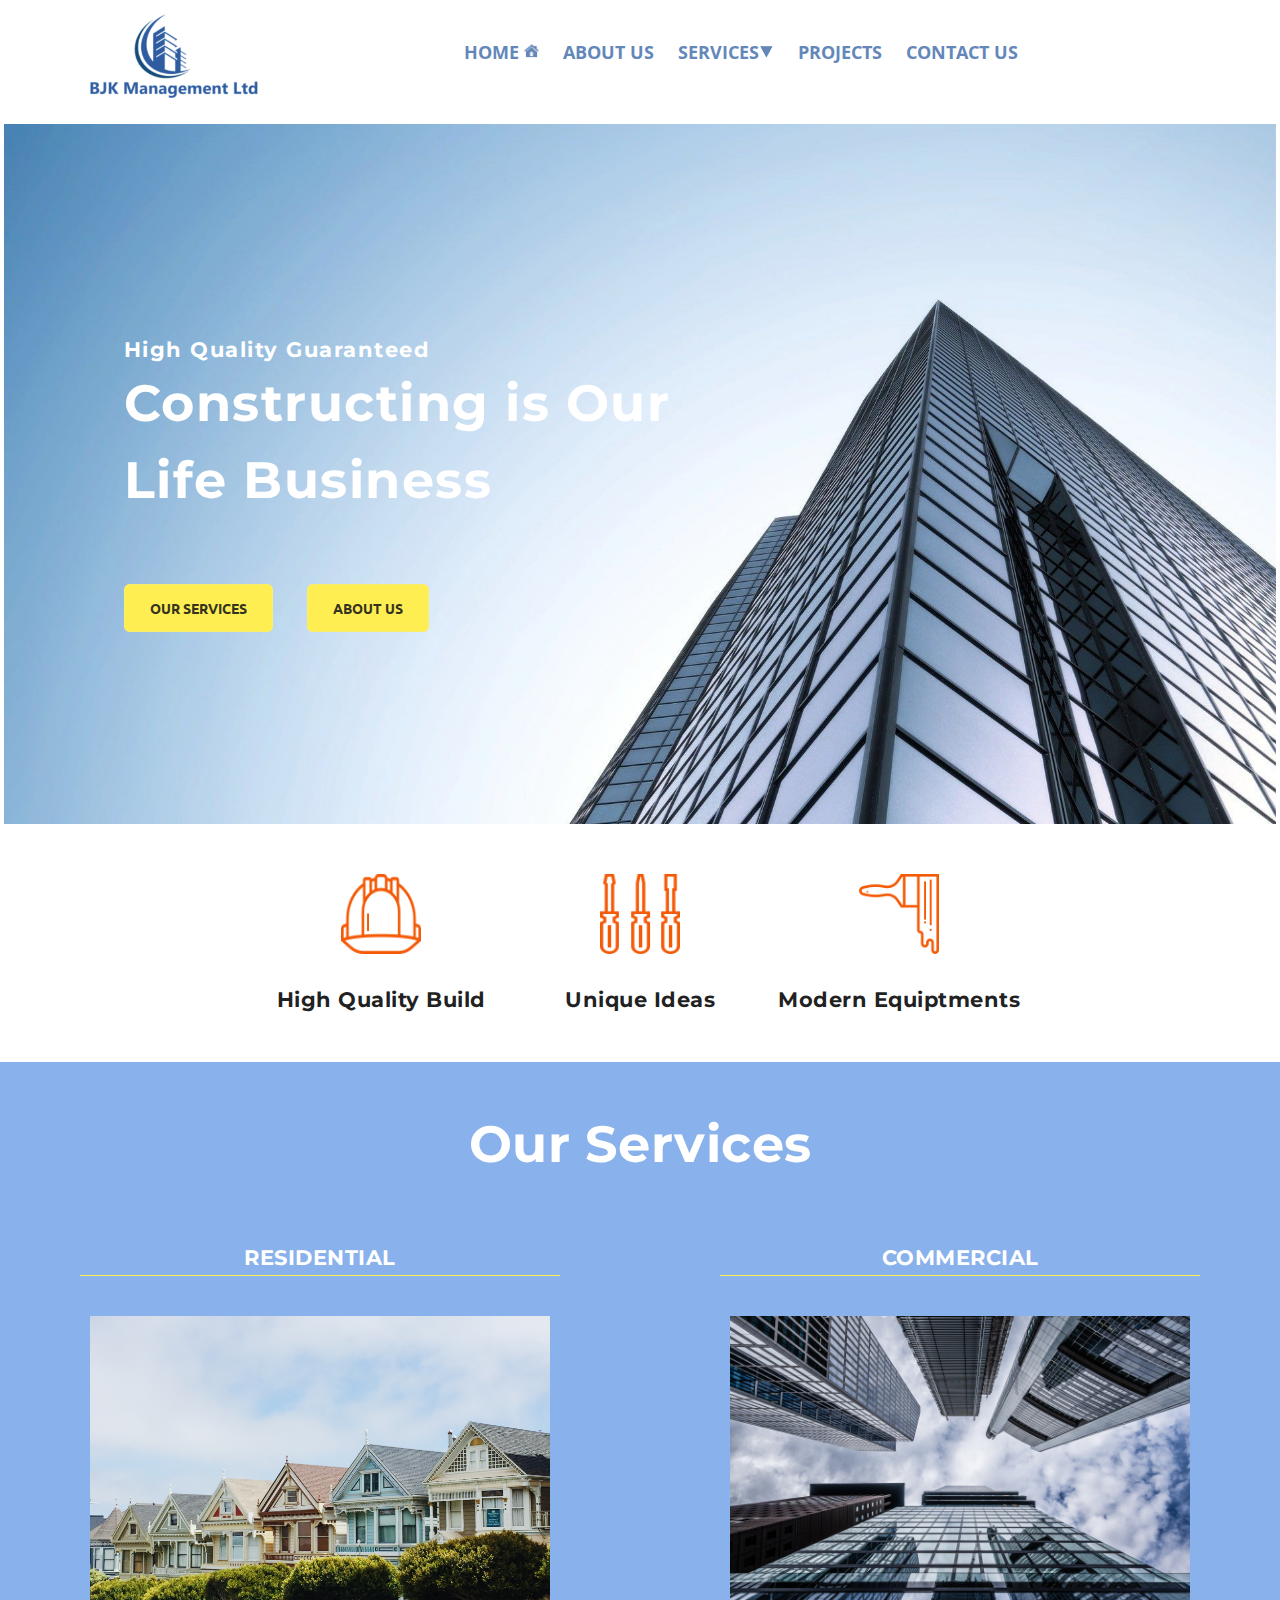
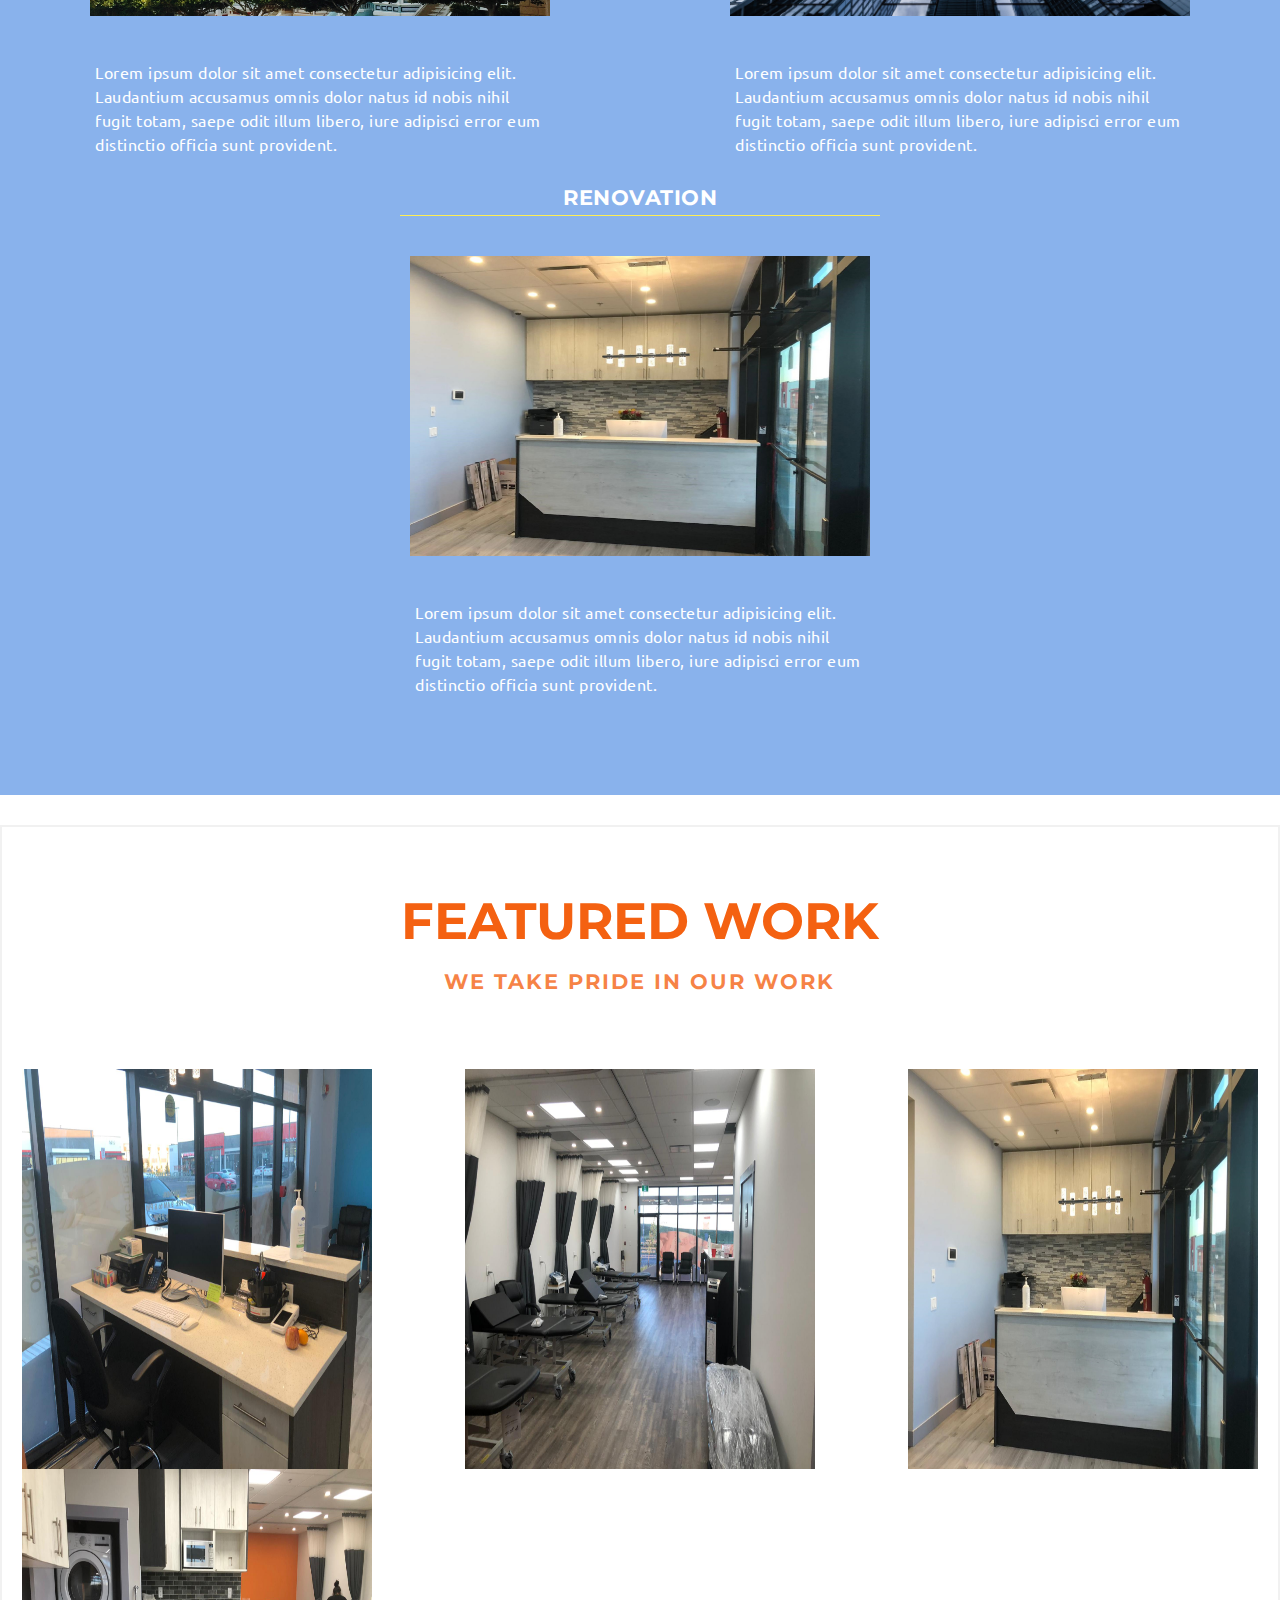
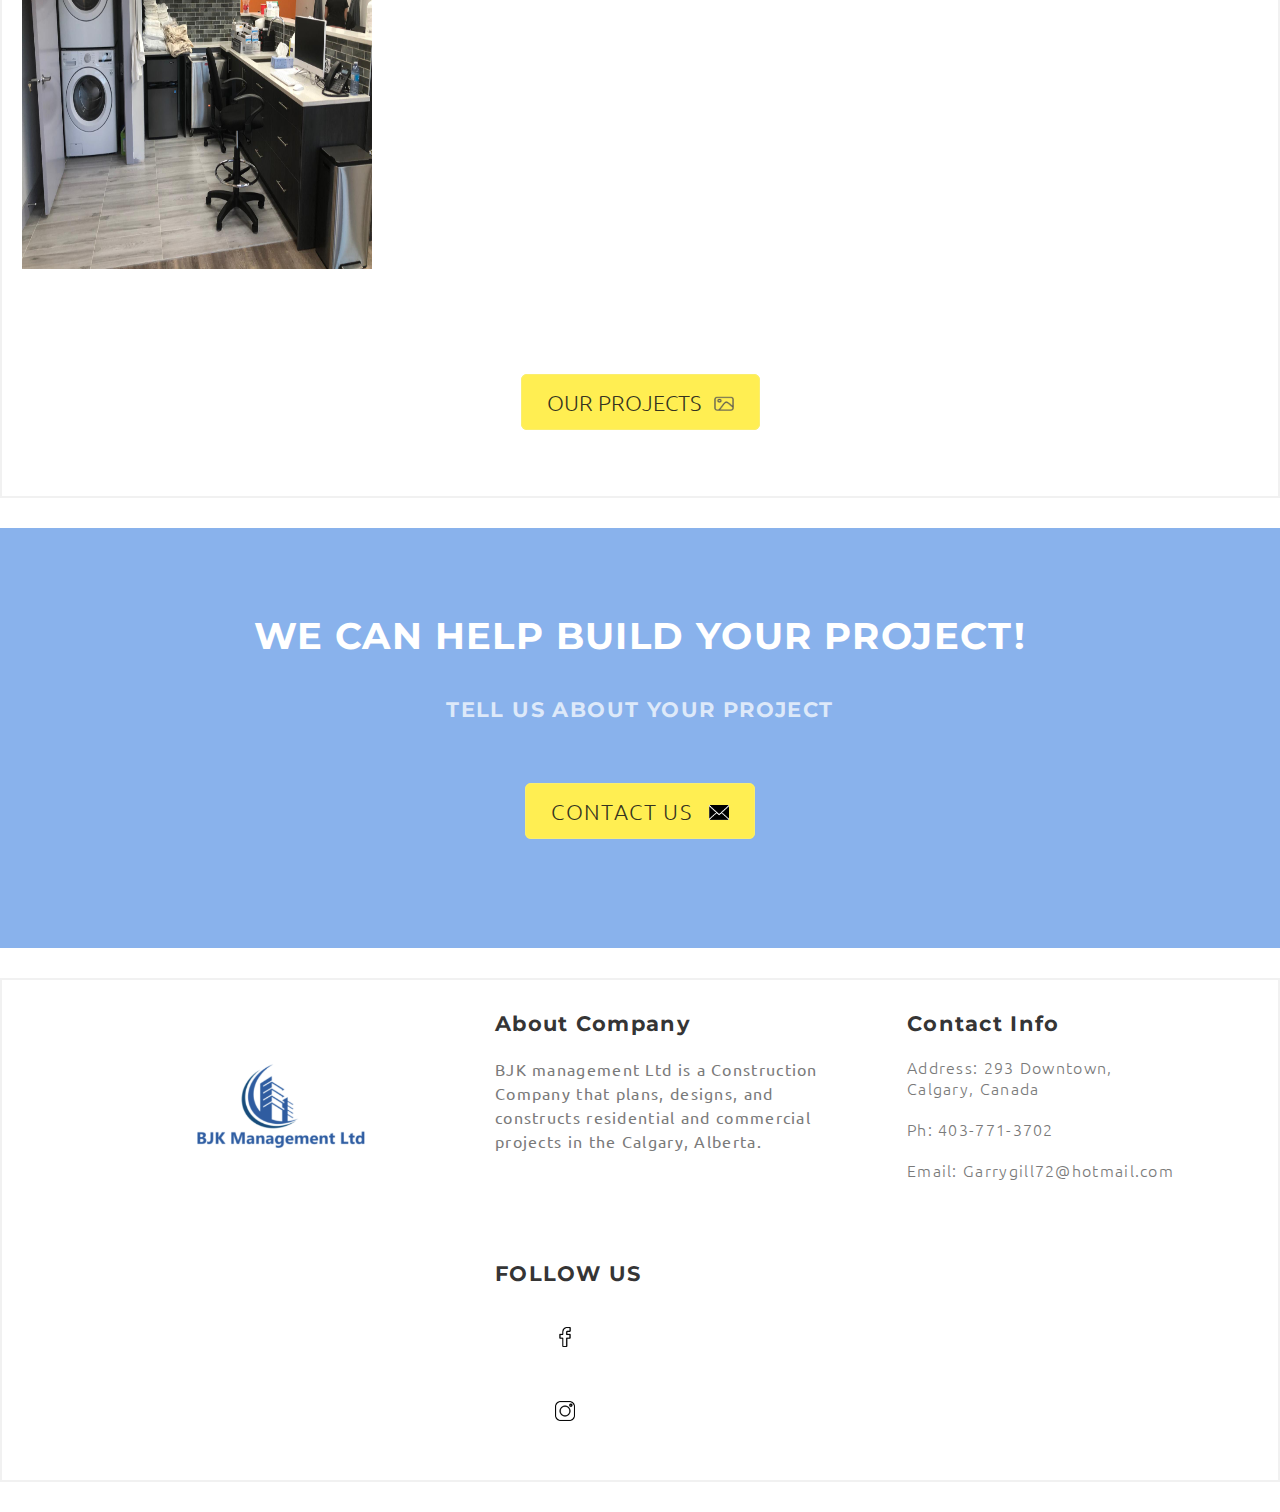
==== index.html @ 2f94a99f "this is a construction company" ====
<!DOCTYPE html>
<html lang="en">

<head>
    <meta charset="UTF-8">
    <meta http-equiv="X-UA-Compatible" content="IE=edge">
    <meta name="viewport" content="width=device-width, initial-scale=1.0">
    <title>Document</title>
    <link rel="stylesheet" href="css/index.css">

    <link rel="preconnect" href="https://fonts.googleapis.com">
    <link rel="preconnect" href="https://fonts.gstatic.com" crossorigin>
    <link href="https://fonts.googleapis.com/css2?family=Open+Sans:wght@800&display=swap" rel="stylesheet">
    <link rel="preconnect" href="https://fonts.googleapis.com">
    <link rel="preconnect" href="https://fonts.gstatic.com" crossorigin>
    <link href="https://fonts.googleapis.com/css2?family=Montserrat&family=Ubuntu&display=swap" rel="stylesheet">

    
</head>

<body>


    <!-- navigation bar -->

    <header>

        <div class="logo"><img src="images/logo5.png" alt=""></div>

        <div class="nav-toggle" onclick="myFunction();"><span class="bar"></span>
            <span class="bar"></span>
            <span class="bar"></span>
        </div>

        <nav id="nav">
            <ul>

                <li><a href="index.html">HOME<img src="images/home-icon.png" alt="" class="home-icon"></a></li>
                <li><a href="about-us.html">ABOUT US</a></li>
                <li class="drop-down"><a href="services.html" >SERVICES<img src="images/drop-drown-arrow2.png" alt="" height="15px"
                    width="15px"></a>
                    <ul>
                        <li><a href="residential.html">RESIDENTIAL</a></li>
                        <li><a href="commercial.html">COMMERCIAL</a></li>
                    </ul>

                </li>
                <li><a href="projects.html">PROJECTS</a></li>
                <li><a href="contact-us.html">CONTACT US</a></li>
            </ul>
        </nav>
    </header>




    <section>
        <div class="title">
            <div class="slogan">
                <h3>High Quality Guaranteed</h3>
                <h1>Constructing is Our <br> Life Business</h1>
            </div>

            <!-- it links to serivces page -->

            <a href="" class="button-services">OUR SERVICES</a>

            <!-- it links to about us page -->

            <a href="" class="button-about-us">ABOUT US</a>
        </div>
    </section>



    <section>
        <div class="qualities">

            <div id="helmet" class="items"><img src="images/helmet.png" alt="">
                <h3>High Quality Build</h3>
            </div>
            <div id="screw-driver" class="items"><img src="images/screwdriver.png" alt="">
                <h3>Unique Ideas</h3>
            </div>
            <div id="paint-brush" class="items"><img src="images/paint-brush.png" alt="">
                <h3>Modern Equiptments</h3>
            </div>

        </div>


    </section>



     <!-- services -->



    <section class="services">
        <div class="services-heading">
            <h1>Our Services</h1>
        </div>
        <div class="services-container">
            <div class="services-items">
                <h3>RESIDENTIAL</h3>
                <img src="images/residential.jpg" alt="">
                <p>Lorem ipsum dolor sit amet consectetur adipisicing elit. Laudantium accusamus omnis dolor natus id
                    nobis nihil fugit totam, saepe odit illum libero, iure adipisci error eum distinctio officia sunt
                    provident.</p>
            </div>
            <div class="services-items">
                <h3>COMMERCIAL</h3>
                <img src="images/commercial1.jpg" alt="">
                <p>Lorem ipsum dolor sit amet consectetur adipisicing elit. Laudantium accusamus omnis dolor natus id
                    nobis nihil fugit totam, saepe odit illum libero, iure adipisci error eum distinctio officia sunt
                    provident.</p>
            </div>
            <div class="services-items">
                <h3>RENOVATION</h3>
                <img src="images/renovation.jpeg" alt="">
                <p>Lorem ipsum dolor sit amet consectetur adipisicing elit. Laudantium accusamus omnis dolor natus id
                    nobis nihil fugit totam, saepe odit illum libero, iure adipisci error eum distinctio officia sunt
                    provident.</p>
            </div>
        </div>
    </section>



             <!-- our projects -->

    <section class="our-projects">
        <div class="our-projects-heading">
            <h1>FEATURED WORK</h1>
            <h3>WE TAKE PRIDE IN OUR WORK</h3>
        </div>
        <div class="our-projects-img-container">

            <img src="images/our-projects-img1.jpeg" alt="" class="our-projects-images">
            <img src="images/our-projects-img2.jpeg" alt="" class="our-projects-images">
            <img src="images/our-projects-img3.jpeg" alt="" class="our-projects-images">
            <img src="images/our-projects-img4.jpeg" alt="" class="our-projects-images">           
        
            
        </div>

        <!-- it links to projects page -->

        <div class="our-projects-btn">    

            <a href="">OUR PROJECTS <img src="images/gallery-icon.png" alt="" class="gallery-icon"></a>

        </div>

    </section>



        

    <section class="contact-us">
        <h2>WE CAN HELP BUILD YOUR PROJECT!</h2>
        <h3>TELL US ABOUT YOUR PROJECT</h3>



        <!-- it links to contact us page -->

        <div class="our-projects-btn" id="contact-us-btn">

            <a href="contact-us.html">CONTACT US <img src="images/message-icon.jpg" alt="" height="15px" width="20px"></a>

        </div>
    </section>



    <footer >

        <div class="footer-container">

            <div class="footer-container-item" ><img src="images/logo5.png" alt=""  class="footer-logo" ></div>

            <div class="footer-container-item">
                <h3>About Company</h2>
                <p>BJK management Ltd is a Construction Company that plans, designs, and
                    constructs residential and commercial projects in the Calgary, Alberta.</p>
            </div>
            
            <div class="footer-container-item">
                <h3>Contact Info</h3>
                <ul>
                    <li>
                       Address: 293 Downtown,<br>Calgary, Canada 
                    </li>
                    <li>Ph: 403-771-3702 </li>
                    <li>
                        Email:  <a href="mailto:Garrygill72@hotmail.com" class="mail-id">Garrygill72@hotmail.com</a>
                    </li>
                </ul>
            </div>

            <div class="footer-container-item">

                <h3>FOLLOW US</h3>
                <li><a href="#"><img src="images/fb-icon.png" alt="" height="20px" width="20px" class="footer-icons"></a></li>
                <li><a href="#"><img src="images/insta-icon.png" alt="" height="20px" width="20px" class="footer-icons"></a></li>

            </div>

         


        </div>
    </footer>




    <script type="text/javascript">

        function myFunction() {

            var navbar = document.getElementById('nav')
            navbar.classList.toggle('show');

        }

    </script>

</body>

</html>
---- css/index.css ----
*{
    box-sizing: border-box;
    padding: 0px;
    margin: 0px;
}
body{
    margin: 0;
    padding: 0;
    
}
h1{
    font-size: 3.2rem;
    font-family: 'Montserrat', sans-serif;
    font-weight: bolder;
}
h2{
    font-size: 2rem;
    font-family: 'Montserrat', sans-serif;
}
h3{
    font-size: 1.3rem;
    font-family: 'Montserrat', sans-serif;
}
p{
    font-family:'Ubuntu', sans-serif ;
    line-height: 1.5;
}




/* navigation bar */

header{
    display: flex;
    flex-wrap: wrap;
}

.logo{
    display: inline-block;
    margin-right: 15%;
    margin-left: 7%;
}
.logo img{
    height: 120px;
    width: 300px;
}
nav{
    display: flex;
    

}

nav ul{
    list-style: none;
    
}

nav ul li{
    display: inline-block;
    
    
    
}

nav ul li:hover{
    background-color:#c8d2ce;
}

nav ul li a,nav ul li a:visited{
    font-weight: 700;
    color: #6487ba;
    font-size: 1.2rem;
    text-decoration: none;
    display: inline-block;
    padding: 40px 20px;
    font-family: 'Open Sans', sans-serif;
}

.home-icon{
    height: 15px;
    width: 15px;
    margin-left:5px;
}


.bar {
    display: block;
    width: 25px;
    height: 3px;
    margin: 5px auto;
    -webkit-transition: all 0.3s ease-in-out;
    transition: all 0.3s ease-in-out;
    background-color: #6487ba;
}

.nav-toggle{
    padding: 50px 10px;
    display: none;
}


.drop-down ul{
    display: none;
    position: absolute;
    background-color: #fff;
    /* top: 28px; */
}

.drop-down:hover ul{
    display:block   

}


.drop-down:hover ul li{
    display: block;
}

.drop-down ul li a{
    font-size: 1rem;
    padding:25px 17px ;
}



@media (max-width: 1310px){
    .logo{
        margin-left: 2%;
        margin-right: 10%;
    }
    nav ul li a,nav ul li a:visited{
        font-weight: 700;
        color: #6487ba;
        font-size: 1.1rem;
        
        padding: 40px 10px;
        
    }
}


@media (max-width: 1024px){
    .logo{
        margin-left: 0px;
        margin-right: 5%;
    }

    .logo img{
        height: 100px;
        width: 250px;
    }

    nav ul li a,nav ul li a:visited{
        font-weight: 700;
        color: #6487ba;
        font-size: 1rem;
        
        padding: 40px 10px;
        
    }
    .drop-down ul li a{
        font-size: 0.9rem;
        padding:25px 12px ;
    }
}


@media (max-width:850px){
    .logo{    
        margin-left: 0px;    
        /* margin-right: 0%; */
    }
    .logo img{
        width: 200px;
    }
    nav ul li a,nav ul li a:visited{
        font-weight: 700;
        
        font-size: 1rem;
        
        padding: 40px 5px;
        
    }
}


@media (max-width: 768px){

    .logo{
        margin-right: 50%;
    }
    .nav-toggle{
        display: block;
    }

    nav{
        display: none;        
       
    }
    nav.show{
        display: block;
        width: 100%;
        background-color: #89b2ec;        
        text-align: center;
    }
    nav ul li{
        display: block;
        
    }
    nav ul li a,nav ul li a:visited{
        color: #fff;
    }
    nav ul li:hover{
        background-color:#89b2ec;;
        text-decoration: underline;
    }
    nav ul li a:hover{
        text-decoration: underline;
    }

}




@media (max-width: 440px){
    .logo{
        margin-left: 0px;
        margin-right: 2%;
    }

    .title{
        height: 1000px;
    }
}





/* title */



.title{
    margin-left: 0.3%;
    /* width: 100%; */
    height: 700px;
    background-image: url('../images/bulding1.jpg');  
    background-size: 99.7%;
    background-repeat: no-repeat;
    color: #fff;
}

.slogan{
    position: absolute;
    position: relative;
    width: 70%;
    top: 210px;
    left: 120px;
    line-height: 1.5;
    letter-spacing: 1.5px;
}
.slogan h3{

}


.title a:link, a:visited{   
    color:#191919e3;
    padding: 14px 25px;
    text-align: center;
    text-decoration: none;         
    border-radius: 6px;
    font-family: 'Ubuntu', sans-serif;
    font-weight: 900;
    font-size: 0.9rem;
    background-color: #ffee52;
    border: 1px solid #faee6f; 
     /* rgba(255, 236, 35, 1) */

}
 


.button-services{
    position:relative;
    top:290px;
    left: 120px;
}
.button-about-us{
    position: relative;
    top:290px;
    left: 150px;
}


@media (max-width: 830px){
   
    .title{
        height: 600px;
        margin-left: 0.3%;        
        background-image: url('../images/bulding1.jpg');  
        background-size: cover;
    }
}



  /* qualities-section */



.qualities{
    /* height: 130px; */
    width: 100%;
    background-color: #fff;
    display: flex;
    flex-wrap: wrap;
    justify-content:space-between;
    width: 60%;
    margin: 50px auto;
    color: #0b0b0beb;
    font-size: bold;
    font-family:'Ubuntu', sans-serif ;
    letter-spacing: 0.5px;
}

.qualities img{
    display: inline-block;
    height: 80px;
    width: 80px;
    margin-bottom: 30px;
    
}

.items{
    /* padding: 0 30px; */
    text-align: center;
    width: 250px;
}

@media (max-width: 1260px){
    .items{
        margin-bottom: 50px;
    }
}


@media (max-width: 1024px){
    .items{
        margin-bottom: 50px;
    }
}

@media (max-width: 830px){
    .items{
        display: block;
        margin: 50px auto;
    }
}


  /* services-section */


.services{
    /* height: 800px; */
    width: 100%;
    background-color: #89b2ec;
    color:#fff;
    padding-top: 50px;
    letter-spacing: 0.5px;
    padding-bottom: 100px;
}

.services-container{
    margin-top: 40px;
    display: flex;
    flex-wrap: wrap;
    flex-direction: row;
    border-width: 5%;
}
.services h1{
    width: 100%;
    text-align: center;
}

.services h3{
    border-bottom: 1px solid rgb(255 238 82);
    padding-bottom:5px ;
}


.services-items{
    padding: 10px;
    margin: 20px auto;    
    height: 500px;
    width: 500px;    
    text-align: center;
}
  
.services-items img{
    margin:40px 0 ;
    height: 300px;
    width: 460px;
}
.services-items p{
    text-align: left;
    margin-left: 15px;
    width: 455px;

}




/* project-section */




.our-projects{
    margin: 30px 0px;
    /* height: 800px; */
    width: 100%;
    background-color: #fff;
    border: 2px solid #f1f1f1;
    padding: 50px 0px 80px 0px;
}

.our-projects-heading{
    
    width: 40%;
    margin: 0 auto;
    line-height: 1.7;
    color: rgb(244 97 17);
    text-align: center;    
}
.our-projects-heading h3{
    /* margin: 0px auto; */
    letter-spacing: 2px;
    color: #f46111c7;
}

.our-projects-img-container{
    margin: 50px 0px 100px 0px;   
    /* height: 470px; */
    /* width: 80%; */
    display: flex;
    flex-wrap: wrap;
    justify-content: space-between;
    padding: 20px;
}

.our-projects-images{
    width: 350px;
    height: 400px;
}



.our-projects-btn{
    margin-top: 20px;
    /* position: relative; */
    text-align: center;
}

.our-projects-btn a:link, a:visited{
    color:#191919e3;
    padding: 14px 25px;
    text-align: center;
    text-decoration: none;         
    border-radius: 6px;
    font-family: 'Ubuntu', sans-serif;
    font-weight: lighter;
    font-size: 1.4rem;
    background-color: #ffee52;
    border: 1px solid #faee6f; 
}

.gallery-icon{
    margin-left: 8px;
    width: 20px;
    height: 20px;
    padding-top: 5px;
}


@media (max-width: 830px){
    .our-projects-img-container img{
        display: block;
        margin: 50px auto;
    }
}


/* contact-us section */




.contact-us{
    /* margin: 30px 0px; */
    /* height: 400px; */
    width: 100%;
    padding-bottom: 50px;
    background-color:  #89b2ec;
    color: #fff;
    text-align: center;
    line-height: 1.5;
    letter-spacing: 1.4px;

}

.contact-us h2{
    padding-top: 80px;
    font-size: 2.3rem;
}

.contact-us h3{
    margin: 30px 0px;
    color: #ffffffb8;
}


#contact-us-btn{
    margin: 70px 0px;
}

#contact-us-btn img{
    margin-left: 10px;
} 




/* footer section */



footer{
    /* height: 300px; */
    width: 100%;
    color: black;
    background-color: #fff;
}

.footer-container{
    margin: 30px 0px;
    border:2px solid #f1f1f1; 
    /* height: 270px; */
    display: flex;
    flex-wrap: wrap;
    justify-content: space-around;
    padding-left: 40px;
}

.footer-container-item{
    padding-top: 30px;
    height: 250px;
    width: 330px;
   
    letter-spacing: 1.3px;
    line-height: 1.3;
    text-align: left;
}

.footer-container-item li{
    list-style: none;
    margin: 20px 0px;
    font-family:'Ubuntu', sans-serif;
    font-weight: lighter;
    color: #7A7A7A;
}
.footer-container-item h3{
    margin-bottom: 20px;
    color:#191919e3;
}

.footer-container-item p{
    font-size:1rem ;
    font-family:'Ubuntu', sans-serif;
    color: #7A7A7A;
      

}
.footer-icons{
    margin: 20px 0px 10px 60px;
}
.footer-container-item a:link{
    color: #7A7A7A;
    text-decoration: none;

}

.footer-container-item a:visited{
    color: #7A7A7A;
    text-decoration: none;
}
.footer-container-item a:hover{
    text-decoration: underline;
    color: #7A7A7A;
}

.footer-logo {
    margin: 0 auto;
    height: 120px;
    width: 300px;
    margin:40px 0px 0px 50px;
}
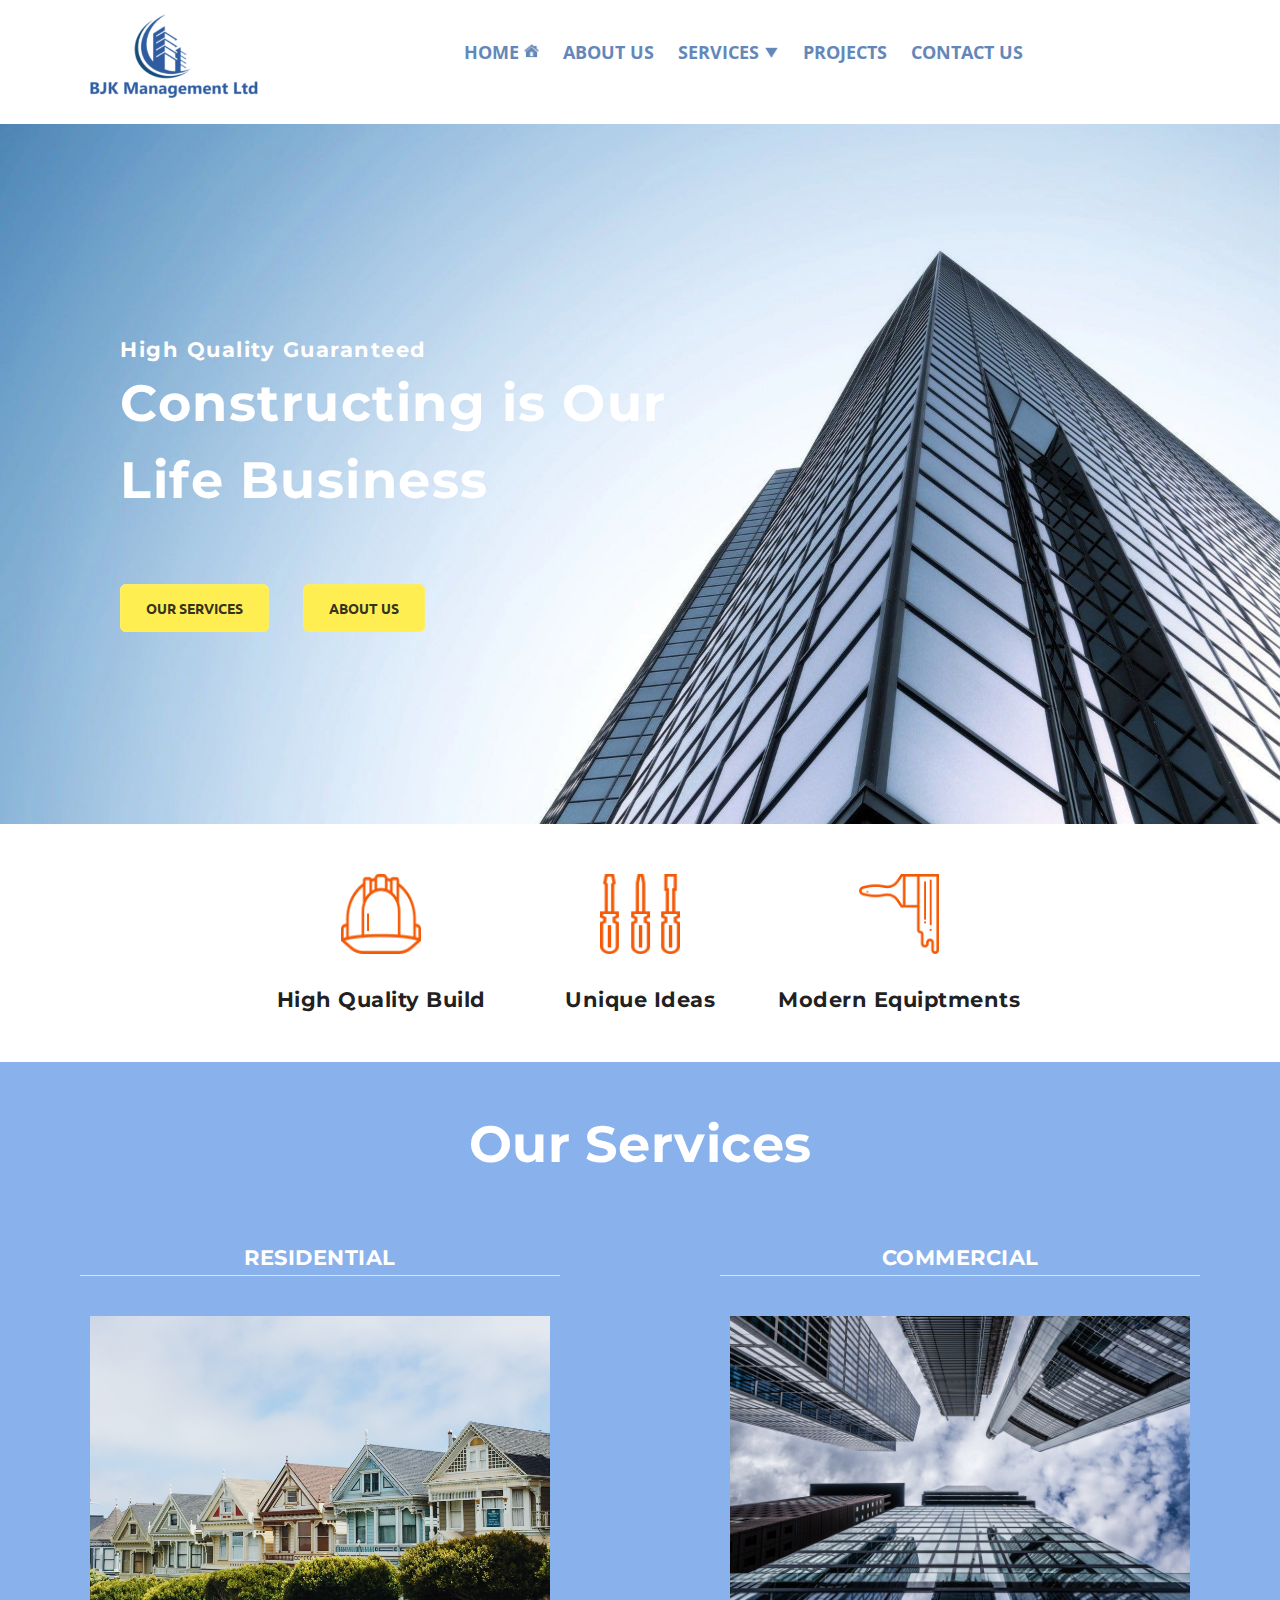
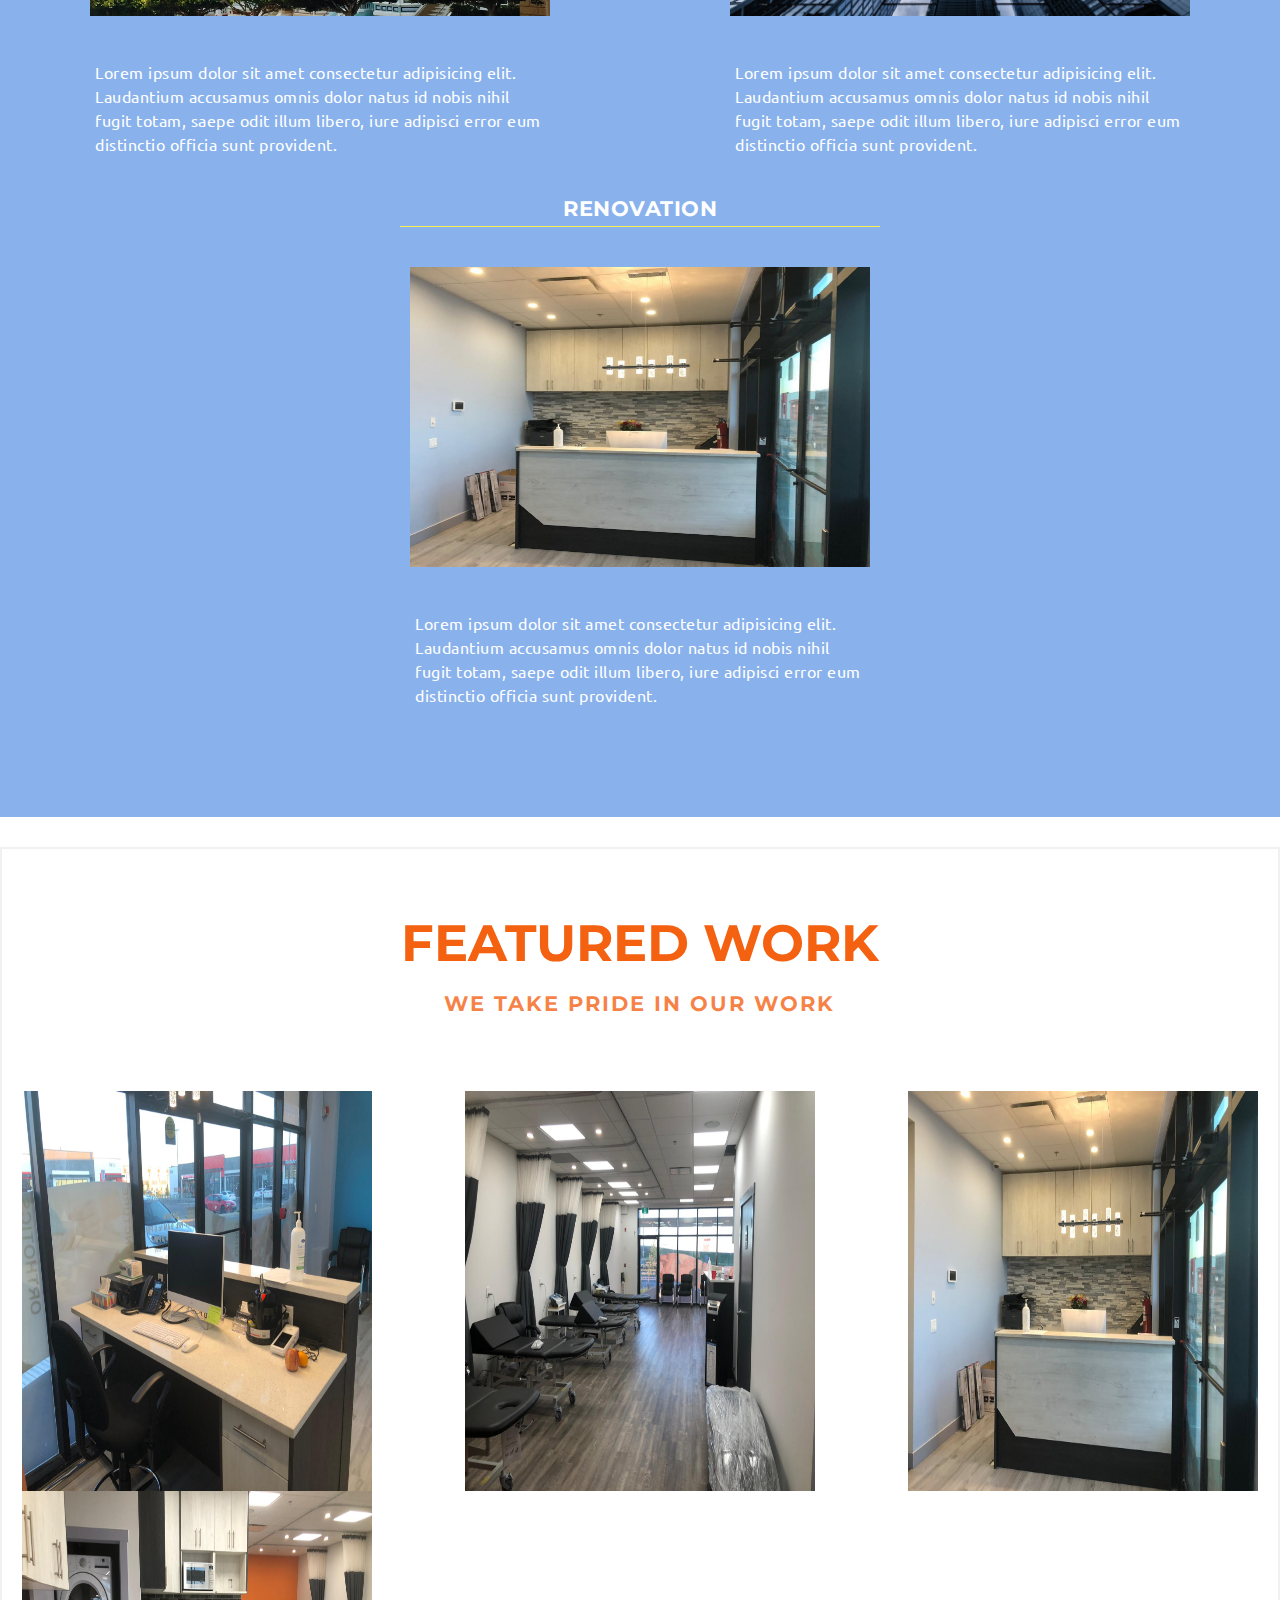
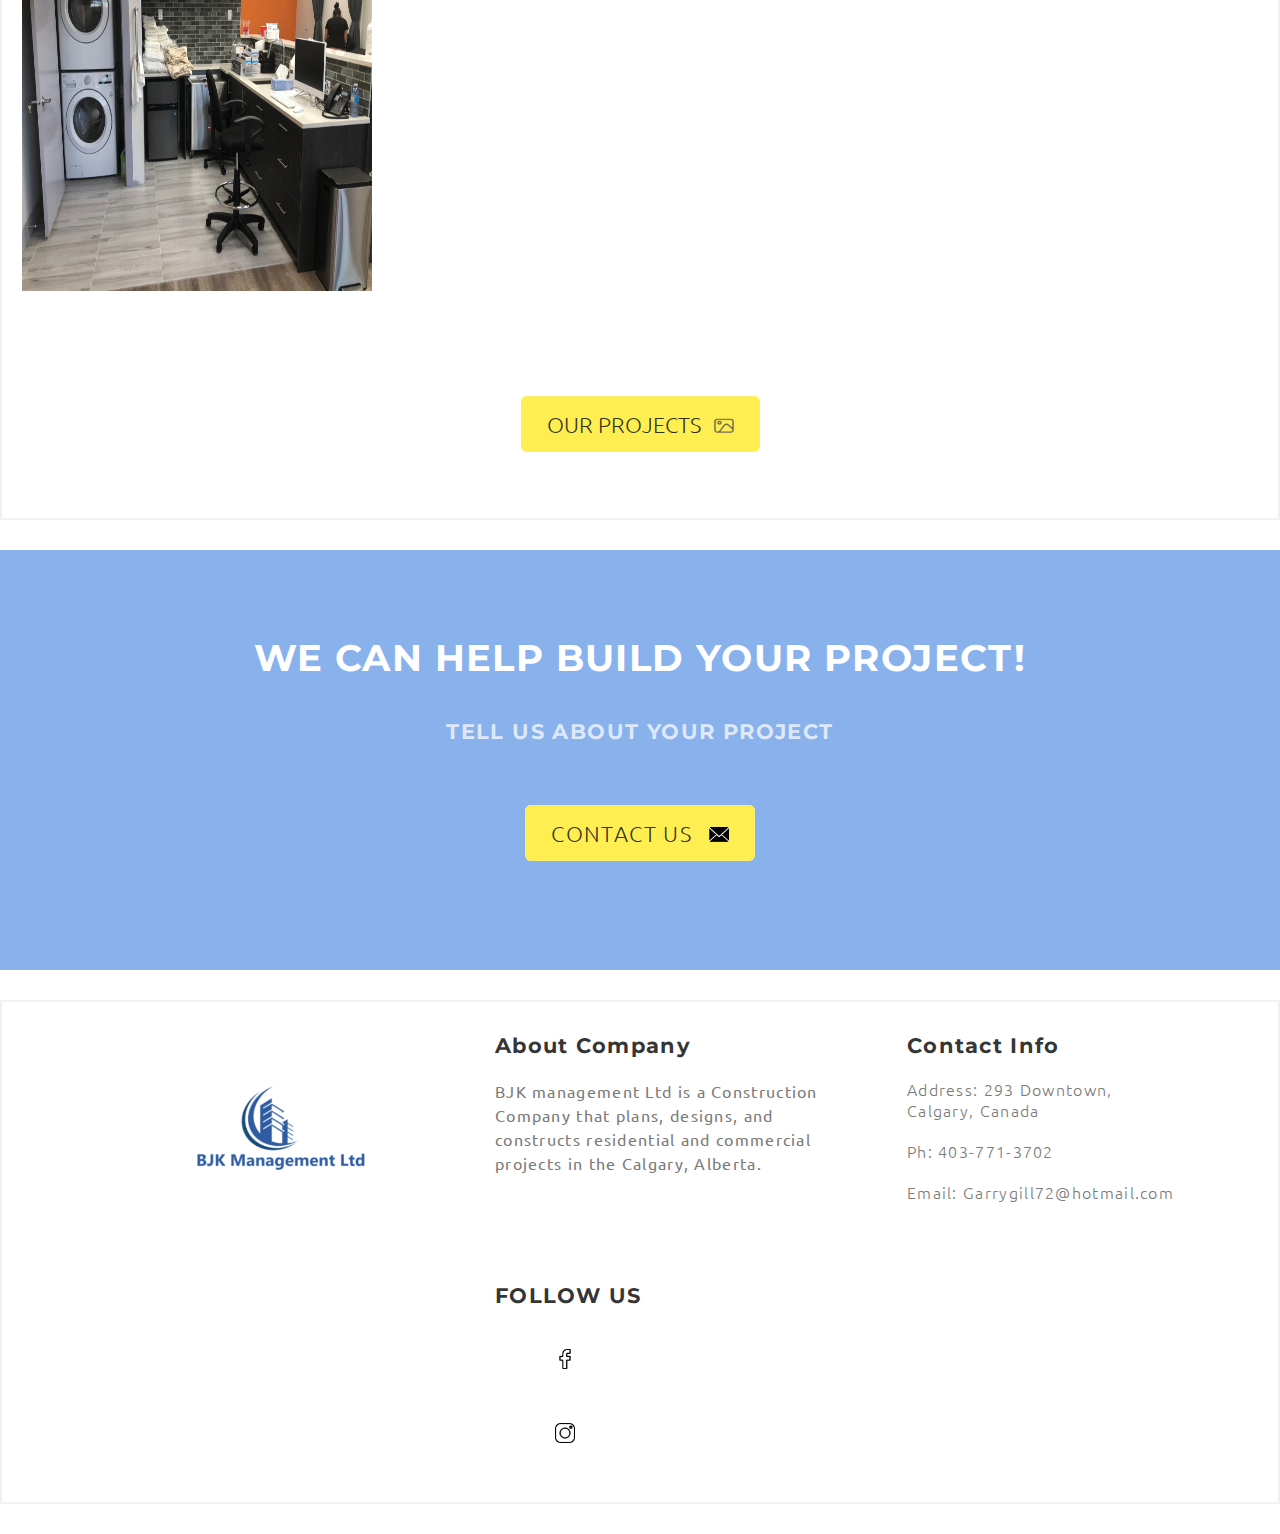
==== commit af3beff7: "this is updates" ====
--- a/index.html
+++ b/index.html
@@ -25,7 +25,7 @@
 
     <header>
 
-        <div class="logo"><img src="images/logo5.png" alt=""></div>
+        <div class="logo"><a href="index.html"><img src="images/logo5.png" alt=""></a></div>
 
         <div class="nav-toggle" onclick="myFunction();"><span class="bar"></span>
             <span class="bar"></span>
@@ -37,8 +37,7 @@
 
                 <li><a href="index.html">HOME<img src="images/home-icon.png" alt="" class="home-icon"></a></li>
                 <li><a href="about-us.html">ABOUT US</a></li>
-                <li class="drop-down"><a href="services.html" >SERVICES<img src="images/drop-drown-arrow2.png" alt="" height="15px"
-                    width="15px"></a>
+                <li class="drop-down"><a href="services.html" >SERVICES<img src="images/drop-drown-arrow2.png" alt=""></a>
                     <ul>
                         <li><a href="residential.html">RESIDENTIAL</a></li>
                         <li><a href="commercial.html">COMMERCIAL</a></li>
--- a/css/index.css
+++ b/css/index.css
@@ -25,7 +25,6 @@
     font-family:'Ubuntu', sans-serif ;
     line-height: 1.5;
 }
-
 
 
 
@@ -100,6 +99,12 @@
 }
 
 
+.drop-down img{
+    height: 13px;
+    width: 15px;
+    margin-left:5px;
+}
+
 .drop-down ul{
     display: none;
     position: absolute;
@@ -113,6 +118,7 @@
 }
 
 
+
 .drop-down:hover ul li{
     display: block;
 }
@@ -190,9 +196,19 @@
     .logo{
         margin-right: 50%;
     }
+
+    .home-icon{display: none;}
+
+    .drop-down img{display: none;}
+
     .nav-toggle{
-        display: block;
-    }
+        display: inline-block;        
+        position: absolute;
+        right: 3%;        
+        padding: 40px 10px;            
+        
+    }
+
 
     nav{
         display: none;        
@@ -219,6 +235,10 @@
         text-decoration: underline;
     }
 
+
+
+
+
 }
 
 
@@ -233,6 +253,15 @@
     .title{
         height: 1000px;
     }
+
+    .nav-toggle{
+        display: inline-block;        
+        position: absolute;
+        right: 3%;        
+        padding: 40px 10px;
+            
+        
+    }
 }
 
 
@@ -244,12 +273,23 @@
 
 
 .title{
-    margin-left: 0.3%;
+    /* margin-left: 0.3%; */
     /* width: 100%; */
     height: 700px;
     background-image: url('../images/bulding1.jpg');  
     background-size: 99.7%;
-    background-repeat: no-repeat;
+    /* background-repeat: no-repeat; */
+
+    /* for making background-image responsive  */
+
+    background-repeat:no-repeat;
+    -webkit-background-size:cover;
+    -moz-background-size:cover;
+    -o-background-size:cover;
+    background-size:cover;
+    background-position:center;
+
+
     color: #fff;
 }
 
@@ -262,9 +302,9 @@
     line-height: 1.5;
     letter-spacing: 1.5px;
 }
-.slogan h3{
-
-}
+/* .slogan h3{
+
+} */
 
 
 .title a:link, a:visited{   
@@ -299,13 +339,77 @@
 @media (max-width: 830px){
    
     .title{
-        height: 600px;
-        margin-left: 0.3%;        
-        background-image: url('../images/bulding1.jpg');  
-        background-size: cover;
-    }
-}
-
+        height: 600px;        
+        
+    }
+}
+
+@media(max-width: 768px){
+    .title{
+        height: 710px;              
+        
+    }
+
+    .slogan{
+        left: 15px;
+    }
+
+    .button-services{
+        left: 15px;
+    }
+    
+    .button-about-us{
+        left: 60px;
+    }
+
+}
+
+@media(max-width:430px){
+
+    .title{
+        height: 800px;
+                
+        
+    }
+
+    .slogan{        
+        
+        position: relative;
+        top: 160px;
+        left: 10px;
+        
+    }
+    .button-services{
+        width: 200px;
+        display: block;        
+        top:230px;
+        left: 10px;
+    }
+    .button-about-us{ 
+        width: 200px;   
+        top:260px;
+        display: block;
+        left: 10px;
+    }
+    
+
+}
+
+@media(max-width: 380px){
+    .slogan h1{
+        font-size: 2.75rem;
+    }
+}
+
+@media(max-width: 320px)
+{
+    .slogan h1{
+        font-size: 2.5rem;
+    }
+    .slogan h3{
+        font-size: 1.3rem;
+    }
+}
 
 
   /* qualities-section */
@@ -395,8 +499,8 @@
 
 .services-items{
     padding: 10px;
-    margin: 20px auto;    
-    height: 500px;
+    margin: 20px auto 0px auto;    
+    
     width: 500px;    
     text-align: center;
 }
@@ -413,7 +517,41 @@
 
 }
 
-
+@media(max-width: 505px){
+    .services-items img{
+        margin: 30px auto;
+        display: block;
+        width: 90%;
+    }
+}
+
+
+@media(max-width: 430px){
+    .services-items{
+            
+        /* height: 500px; */
+        width: 100%;    
+        
+    }
+    .services-items img{
+        margin: 30px auto;
+        display: block;
+        width: 90%;
+    }
+
+    /* .services-items h3{
+        margin-top: 40px;
+        margin-bottom: 40px;
+    } */
+    .services-items p{
+        text-align: left;
+        /* margin-left: 15px; */
+        width: 95%;
+        margin-bottom: 30px;
+    
+    }
+
+}
 
 
 /* project-section */
@@ -489,11 +627,32 @@
 
 
 @media (max-width: 830px){
+
+
+    .our-projects{
+        padding: 50px 0px;
+    }
     .our-projects-img-container img{
         display: block;
         margin: 50px auto;
     }
-}
+
+    .our-projects-heading{
+        width: 100%;
+    }
+    h1{
+        display: block;
+        margin: 20px 0px;
+    }
+}
+@media(max-width:440px){
+    .our-projects-img-container img{
+        width: 95%;
+    }
+}
+
+
+
 
 
 /* contact-us section */
@@ -609,4 +768,20 @@
     height: 120px;
     width: 300px;
     margin:40px 0px 0px 50px;
+}
+
+
+@media (max-width: 768px){
+    .footer-logo{
+        width: 280px;
+        margin: 20px 0px;
+    }
+}
+
+@media(max-width: 430px){
+    .footer-logo {    
+         
+        width: 280px;
+        margin: 30px 0px 0px 0px;
+    }
 }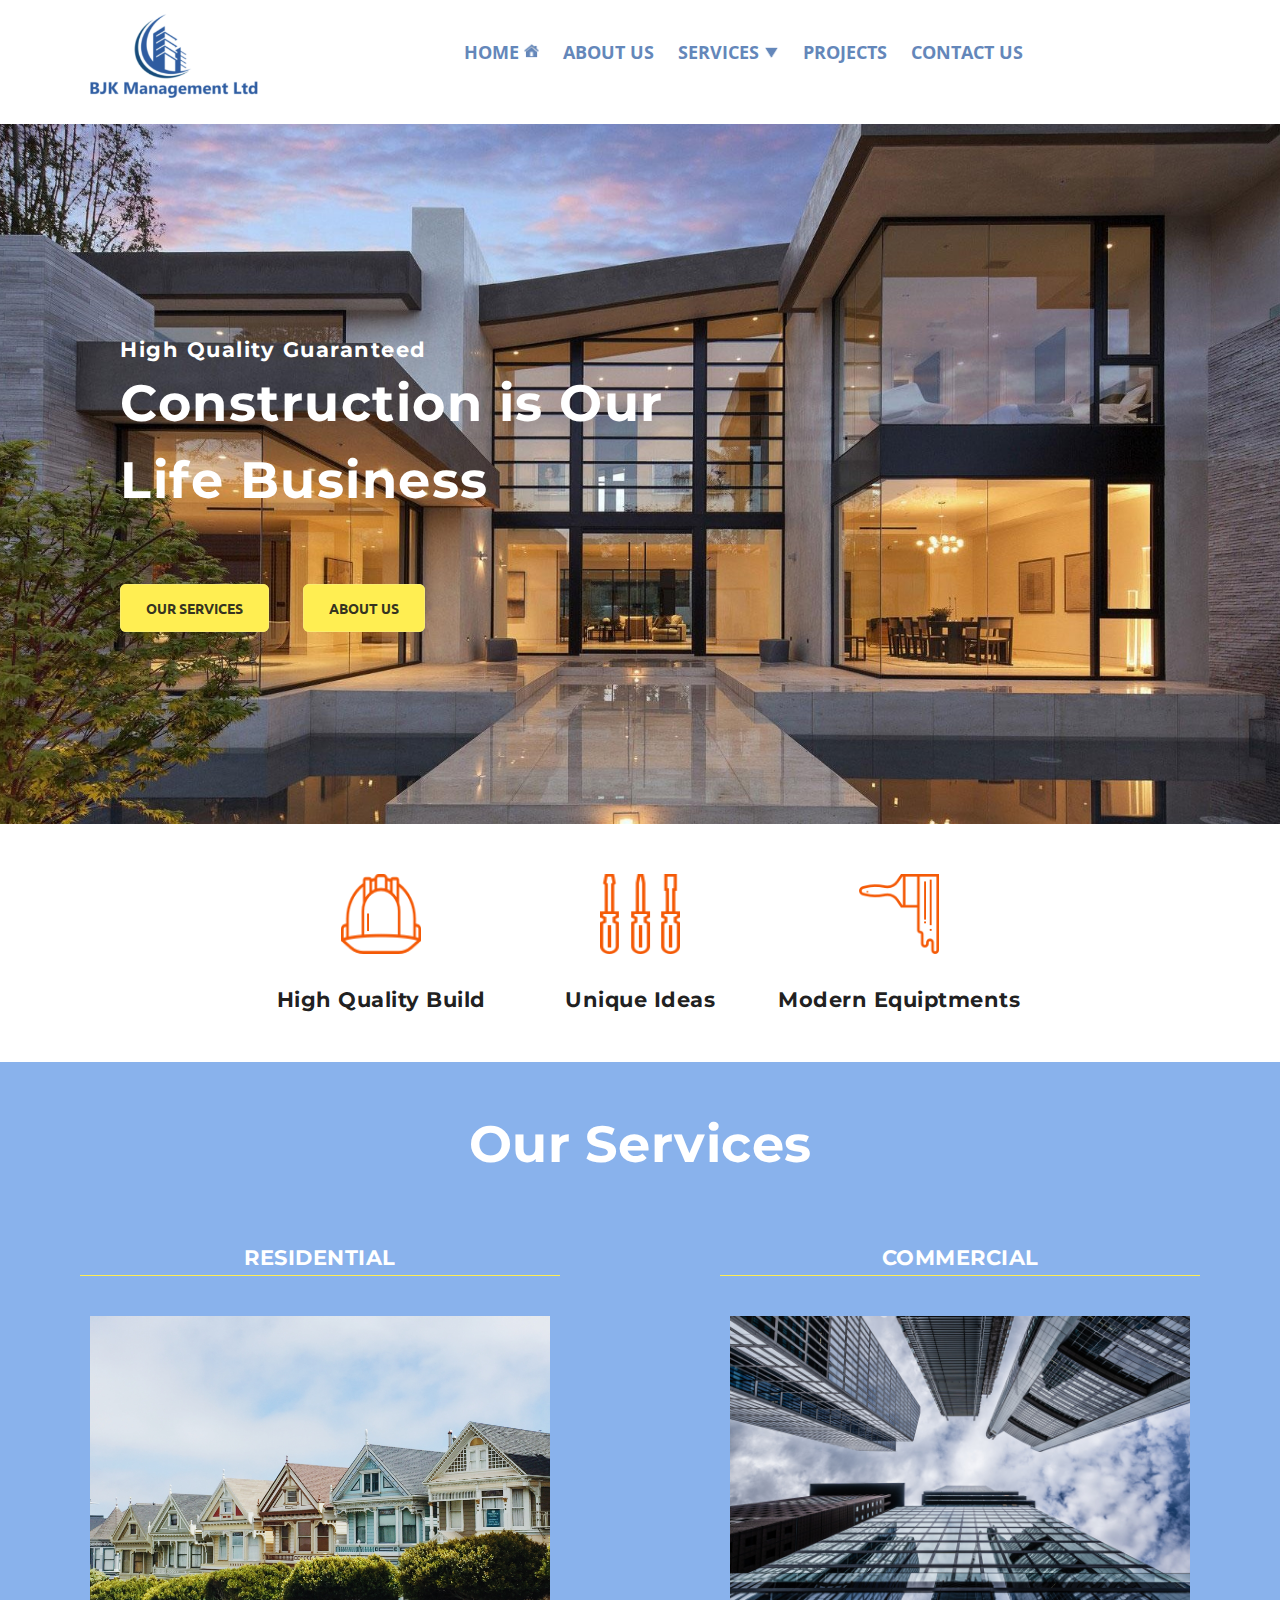
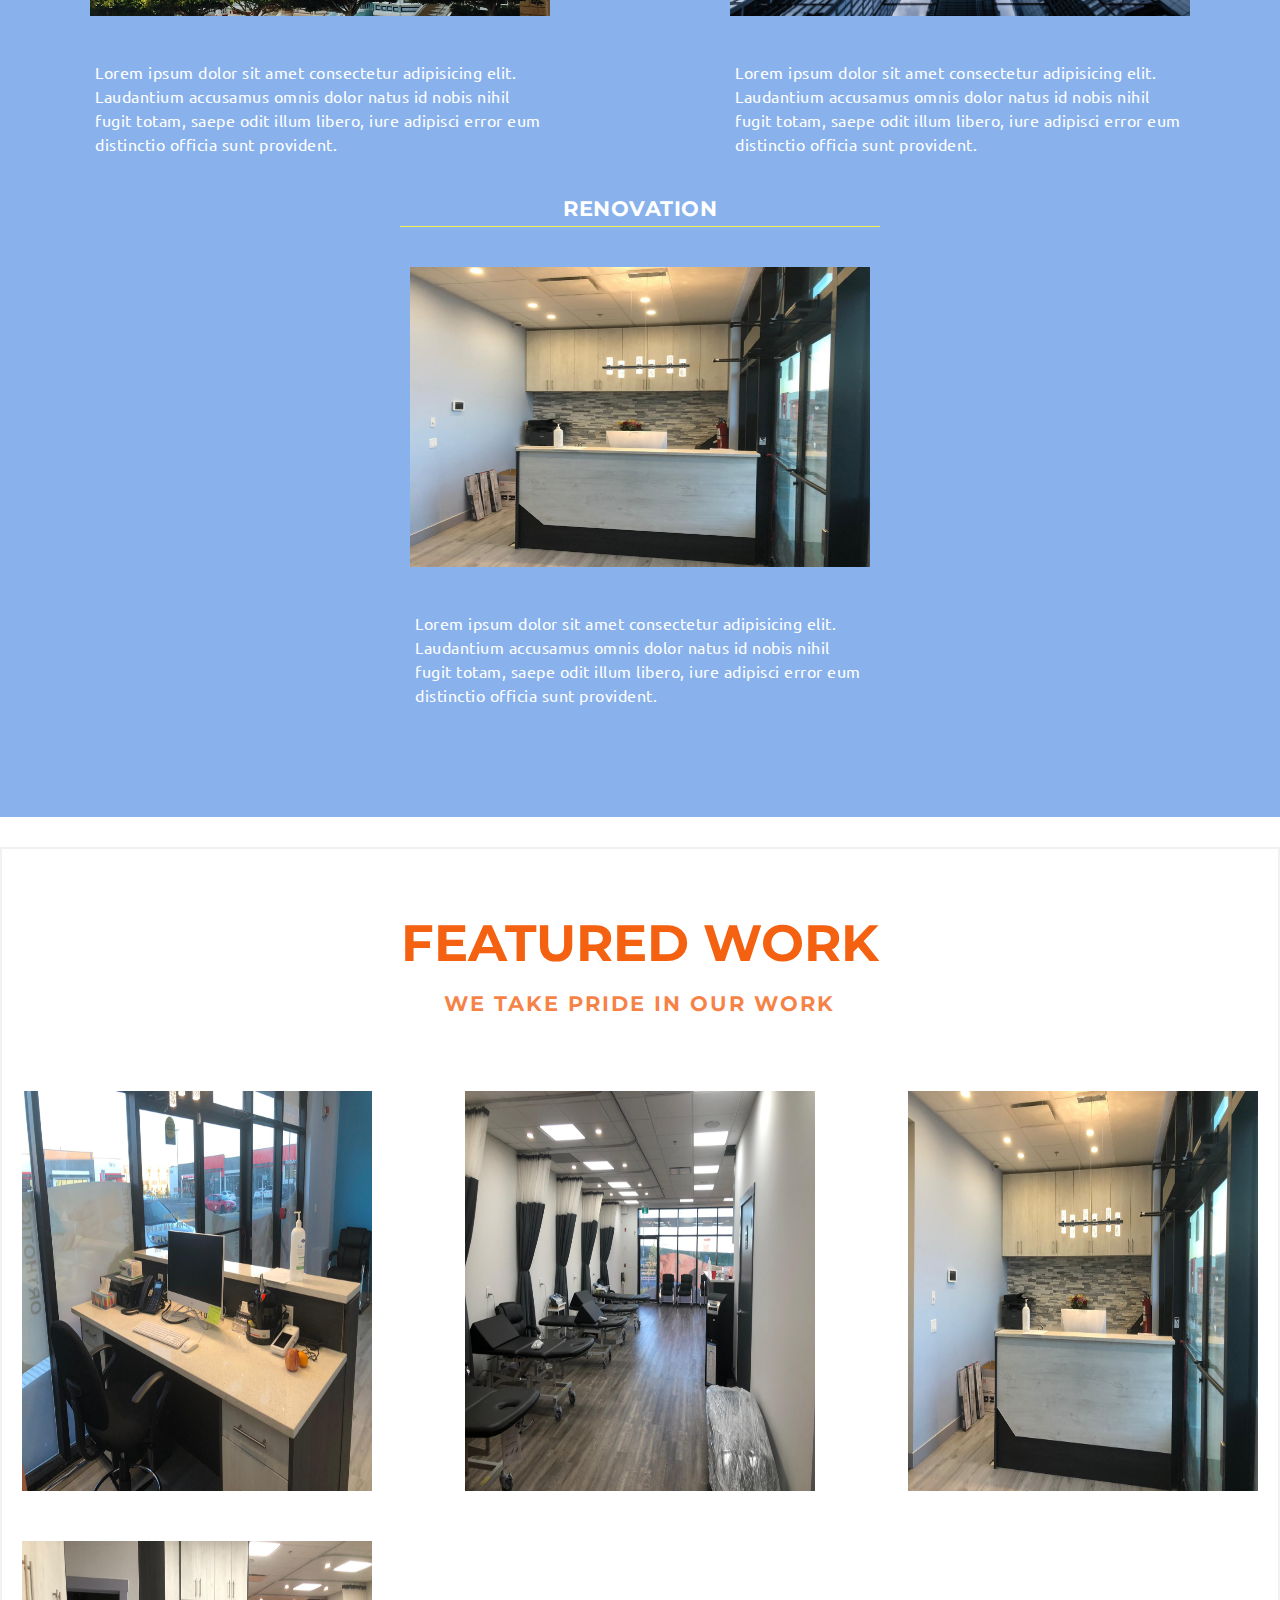
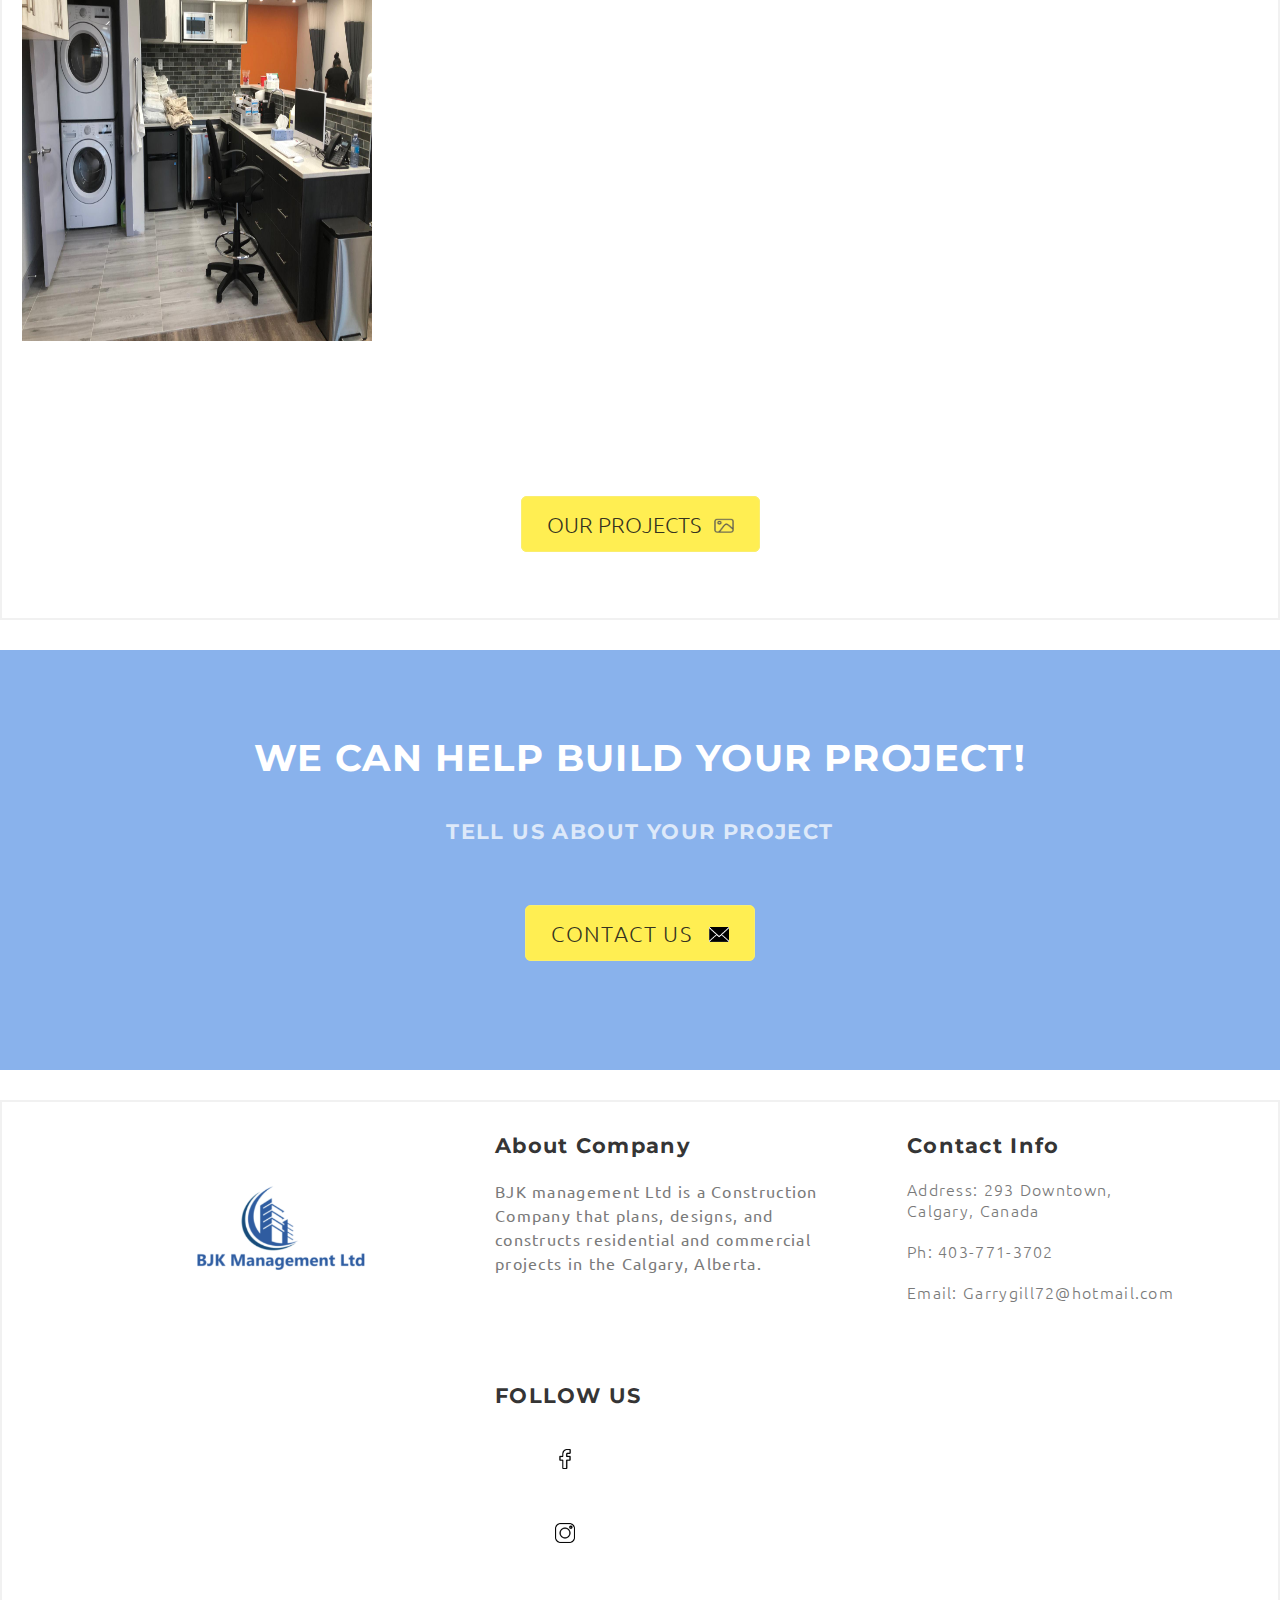
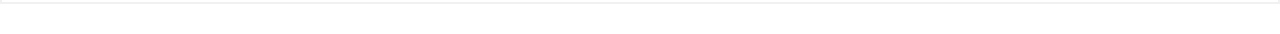
==== commit d820ec1e: "this is v4" ====
--- a/index.html
+++ b/index.html
@@ -57,7 +57,7 @@
         <div class="title">
             <div class="slogan">
                 <h3>High Quality Guaranteed</h3>
-                <h1>Constructing is Our <br> Life Business</h1>
+                <h1>Construction is Our <br> Life Business</h1>
             </div>
 
             <!-- it links to serivces page -->
--- a/css/index.css
+++ b/css/index.css
@@ -157,6 +157,11 @@
         width: 250px;
     }
 
+    .home-icon{
+        height: 13px;
+        width: 13px;
+    }
+
     nav ul li a,nav ul li a:visited{
         font-weight: 700;
         color: #6487ba;
@@ -236,8 +241,14 @@
     }
 
 
-
-
+   
+    .drop-down:hover ul{
+        display: none;
+    }
+
+    .drop-down:hover ul li{
+        display: none;
+    }
 
 }
 
@@ -276,7 +287,7 @@
     /* margin-left: 0.3%; */
     /* width: 100%; */
     height: 700px;
-    background-image: url('../images/bulding1.jpg');  
+    background-image: url('../images/home1.jpg');  
     background-size: 99.7%;
     /* background-repeat: no-repeat; */
 
@@ -523,6 +534,10 @@
         display: block;
         width: 90%;
     }
+
+    .services-items h3 , .services-items p{
+        width: 95%;
+    }
 }
 
 
@@ -645,6 +660,16 @@
         margin: 20px 0px;
     }
 }
+
+
+@media(max-width: 1440px)
+{
+    .our-projects-img-container img{
+        margin-bottom: 50px;
+    }
+}
+
+
 @media(max-width:440px){
     .our-projects-img-container img{
         width: 95%;
@@ -770,6 +795,13 @@
     margin:40px 0px 0px 50px;
 }
 
+@media (max-width: 1024px)
+{
+    .footer-logo{        
+        margin: 20px 0px;
+    } 
+}
+
 
 @media (max-width: 768px){
     .footer-logo{
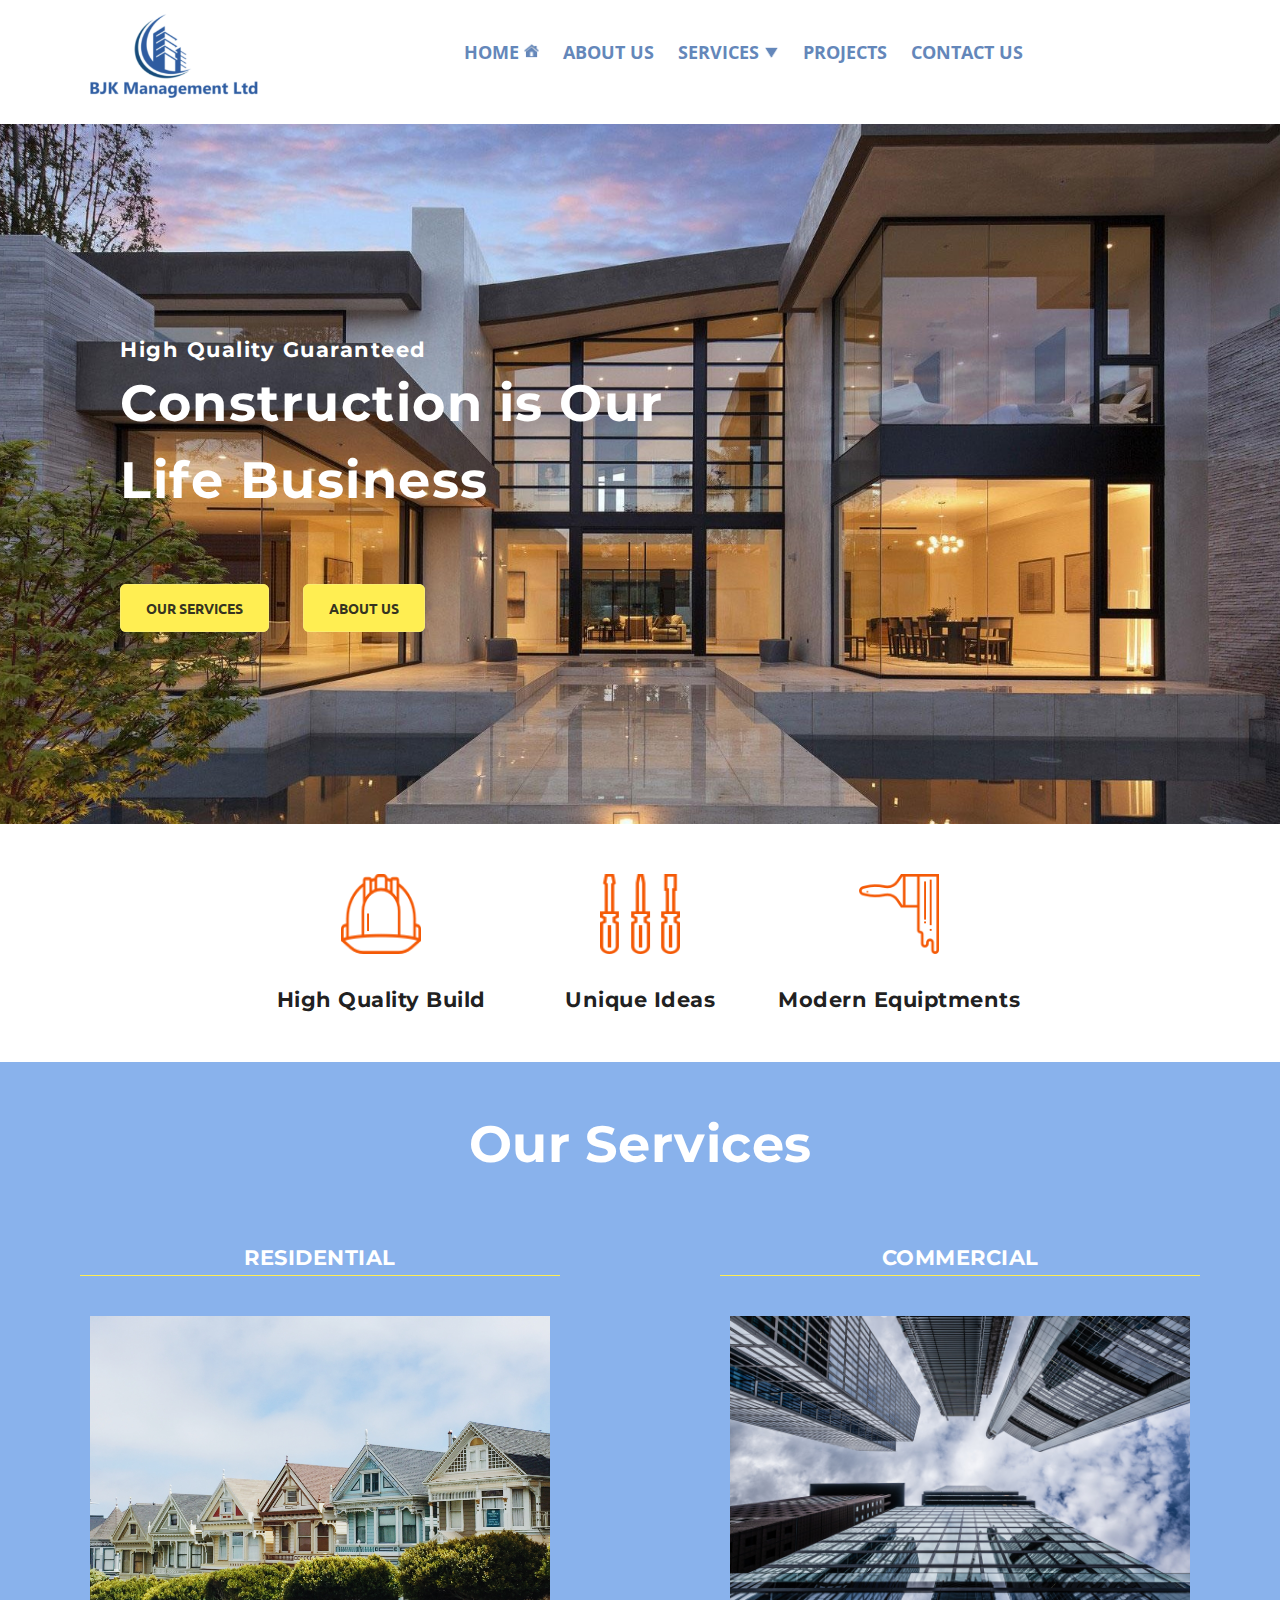
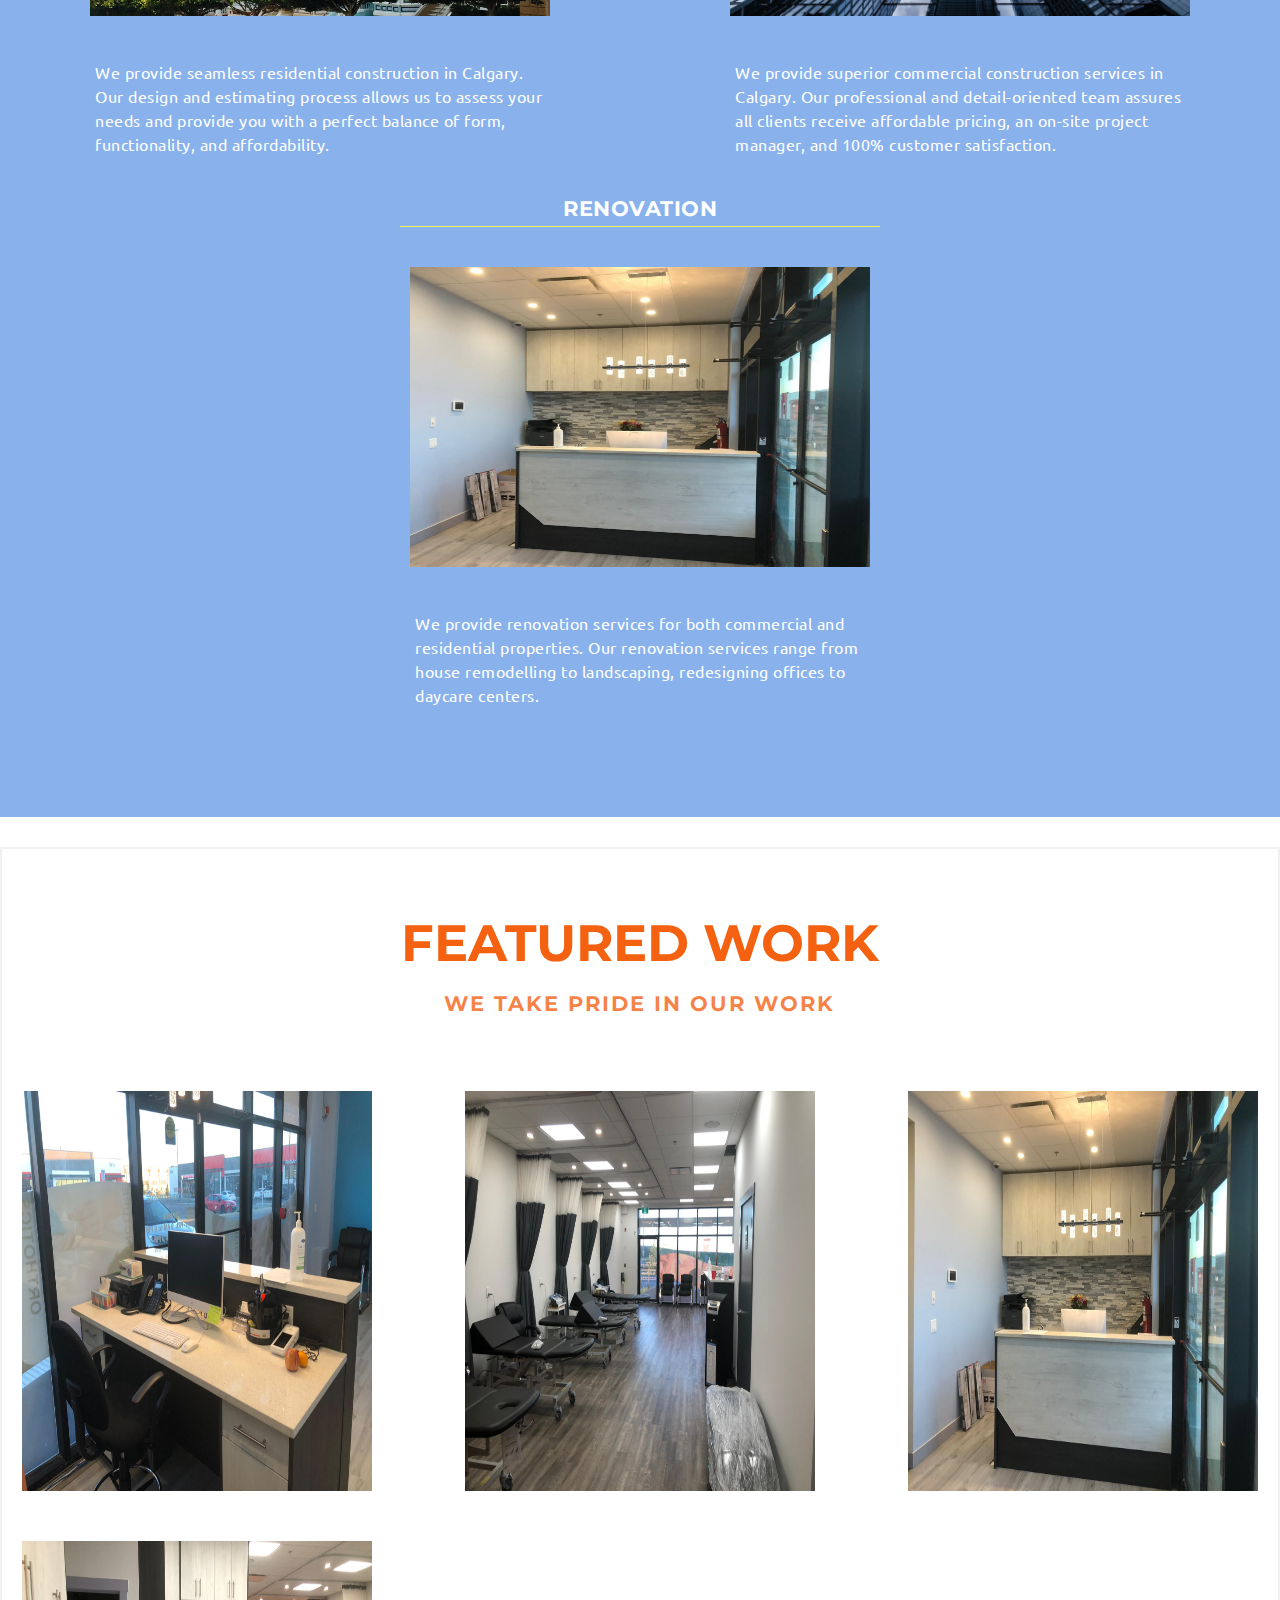
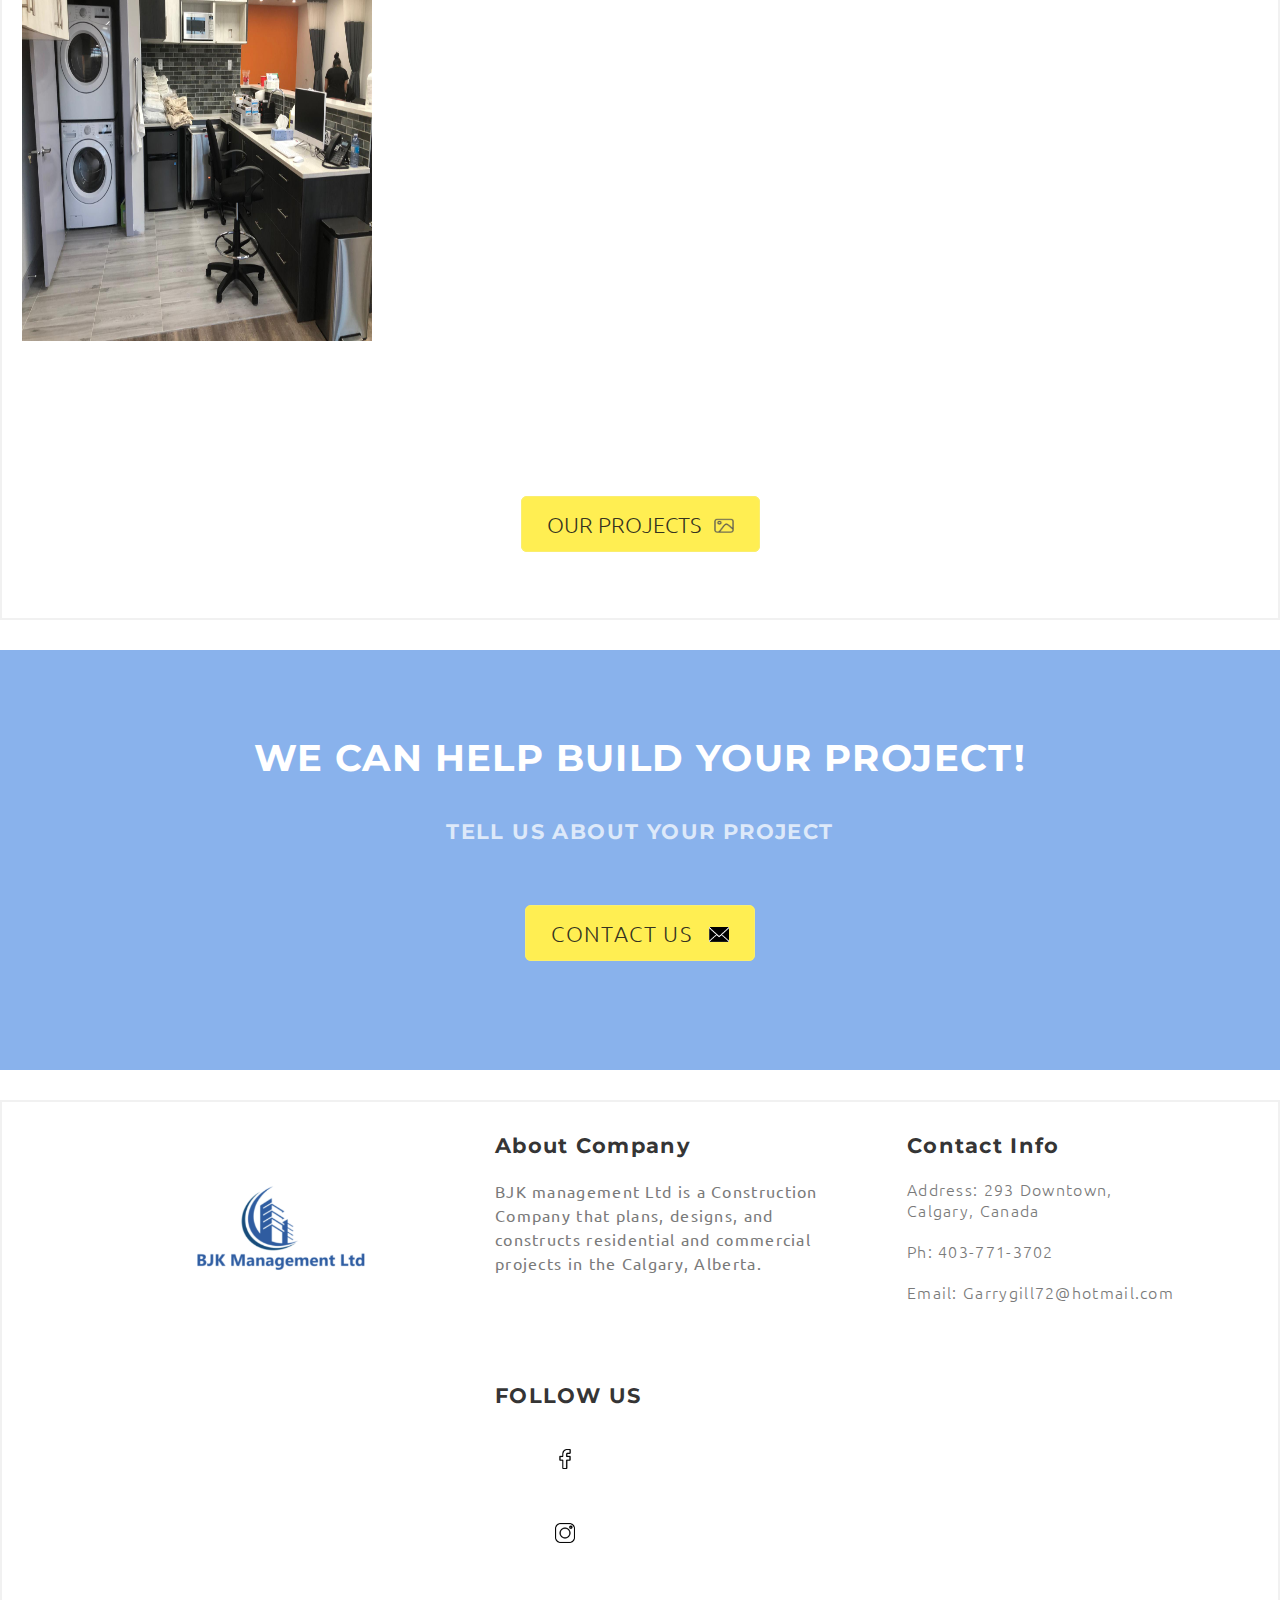
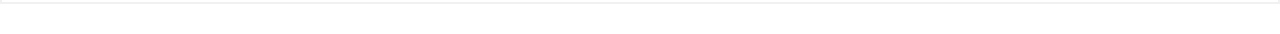
==== commit e04c85d3: "this is v5" ====
--- a/index.html
+++ b/index.html
@@ -5,17 +5,26 @@
     <meta charset="UTF-8">
     <meta http-equiv="X-UA-Compatible" content="IE=edge">
     <meta name="viewport" content="width=device-width, initial-scale=1.0">
-    <title>Document</title>
+    <title>BJK Management Ltd | Construction Company that provide exceptional services and solutions to your residential
+        and commercial needs.</title>
+    <meta name="description"
+        content="BJK management Ltd is a Construction Company that plans, designs, and
+    constructs residential and commercial projects in the Calgary, Alberta. We provide exceptional services and solutions to many of the city’s businesses, building managers, landlords,cultural centers, start-ups, retail and more">
     <link rel="stylesheet" href="css/index.css">
+
+    <meta name="keywords"
+        content="construction, building contractors near me, homes, offices, buildings,construction companies near me, construction companies, residential, commercial, Calgary, Alberta, Landscaping, renovation, remodelling,home remodeling near me, rebuilding, salons, daycare, houses, Homes in Calgary">
 
     <link rel="preconnect" href="https://fonts.googleapis.com">
     <link rel="preconnect" href="https://fonts.gstatic.com" crossorigin>
-    <link href="https://fonts.googleapis.com/css2?family=Open+Sans:wght@800&display=swap" rel="stylesheet">
+    <link href="https://fonts.googleapis.com/css2?family=Open+Sans:wght@600&display=swap" rel="stylesheet">
     <link rel="preconnect" href="https://fonts.googleapis.com">
     <link rel="preconnect" href="https://fonts.gstatic.com" crossorigin>
     <link href="https://fonts.googleapis.com/css2?family=Montserrat&family=Ubuntu&display=swap" rel="stylesheet">
 
-    
+    <link rel="shortcut icon" href="images/favicon.png" type="image/x-icon">
+
+
 </head>
 
 <body>
@@ -25,7 +34,7 @@
 
     <header>
 
-        <div class="logo"><a href="index.html"><img src="images/logo5.png" alt=""></a></div>
+        <div class="logo"><a href="index.html"><img src="images/logo5.png" alt="logo"></a></div>
 
         <div class="nav-toggle" onclick="myFunction();"><span class="bar"></span>
             <span class="bar"></span>
@@ -35,9 +44,10 @@
         <nav id="nav">
             <ul>
 
-                <li><a href="index.html">HOME<img src="images/home-icon.png" alt="" class="home-icon"></a></li>
+                <li><a href="index.html">HOME<img src="images/home-icon.png" alt="home icon" class="home-icon"></a></li>
                 <li><a href="about-us.html">ABOUT US</a></li>
-                <li class="drop-down"><a href="services.html" >SERVICES<img src="images/drop-drown-arrow2.png" alt=""></a>
+                <li class="drop-down"><a href="services.html">SERVICES<img src="images/drop-drown-arrow2.png"
+                            alt="drop down icon"></a>
                     <ul>
                         <li><a href="residential.html">RESIDENTIAL</a></li>
                         <li><a href="commercial.html">COMMERCIAL</a></li>
@@ -62,11 +72,11 @@
 
             <!-- it links to serivces page -->
 
-            <a href="" class="button-services">OUR SERVICES</a>
+            <a href="services.html" class="button-services">OUR SERVICES</a>
 
             <!-- it links to about us page -->
 
-            <a href="" class="button-about-us">ABOUT US</a>
+            <a href="about-us.html" class="button-about-us">ABOUT US</a>
         </div>
     </section>
 
@@ -92,7 +102,7 @@
 
 
 
-     <!-- services -->
+    <!-- services -->
 
 
 
@@ -103,31 +113,32 @@
         <div class="services-container">
             <div class="services-items">
                 <h3>RESIDENTIAL</h3>
-                <img src="images/residential.jpg" alt="">
-                <p>Lorem ipsum dolor sit amet consectetur adipisicing elit. Laudantium accusamus omnis dolor natus id
-                    nobis nihil fugit totam, saepe odit illum libero, iure adipisci error eum distinctio officia sunt
-                    provident.</p>
+                <img src="images/residential.jpg" alt="house">
+                <p>We provide seamless residential construction in Calgary. Our design and estimating process allows us
+                    to
+                    assess your needs and provide you with a perfect balance of form, functionality, and affordability.
+                </p>
             </div>
             <div class="services-items">
                 <h3>COMMERCIAL</h3>
-                <img src="images/commercial1.jpg" alt="">
-                <p>Lorem ipsum dolor sit amet consectetur adipisicing elit. Laudantium accusamus omnis dolor natus id
-                    nobis nihil fugit totam, saepe odit illum libero, iure adipisci error eum distinctio officia sunt
-                    provident.</p>
+                <img src="images/commercial1.jpg" alt="office building">
+                <p>We provide superior commercial construction services in Calgary. Our professional
+                    and detail-oriented team assures all clients receive affordable pricing, an on-site project manager,
+                    and 100% customer satisfaction.</p>
             </div>
             <div class="services-items">
                 <h3>RENOVATION</h3>
-                <img src="images/renovation.jpeg" alt="">
-                <p>Lorem ipsum dolor sit amet consectetur adipisicing elit. Laudantium accusamus omnis dolor natus id
-                    nobis nihil fugit totam, saepe odit illum libero, iure adipisci error eum distinctio officia sunt
-                    provident.</p>
-            </div>
-        </div>
-    </section>
-
-
-
-             <!-- our projects -->
+                <img src="images/renovation.jpeg" alt="home interior">
+                <p>We provide renovation services for both commercial and residential properties. Our renovation
+                    services range from house remodelling to landscaping, redesigning offices to daycare centers.
+                </p>
+            </div>
+        </div>
+    </section>
+
+
+
+    <!-- our projects -->
 
     <section class="our-projects">
         <div class="our-projects-heading">
@@ -136,27 +147,28 @@
         </div>
         <div class="our-projects-img-container">
 
-            <img src="images/our-projects-img1.jpeg" alt="" class="our-projects-images">
-            <img src="images/our-projects-img2.jpeg" alt="" class="our-projects-images">
-            <img src="images/our-projects-img3.jpeg" alt="" class="our-projects-images">
-            <img src="images/our-projects-img4.jpeg" alt="" class="our-projects-images">           
-        
-            
+            <img src="images/our-projects-img1.jpeg" alt="project img 1" class="our-projects-images">
+            <img src="images/our-projects-img2.jpeg" alt="project img 2" class="our-projects-images">
+            <img src="images/our-projects-img3.jpeg" alt="project img 3" class="our-projects-images">
+            <img src="images/our-projects-img4.jpeg" alt="project img 4" class="our-projects-images">
+
+
         </div>
 
         <!-- it links to projects page -->
 
-        <div class="our-projects-btn">    
-
-            <a href="">OUR PROJECTS <img src="images/gallery-icon.png" alt="" class="gallery-icon"></a>
-
-        </div>
-
-    </section>
-
-
-
-        
+        <div class="our-projects-btn">
+
+            <a href="projects.html">OUR PROJECTS <img src="images/gallery-icon.png" alt="gallery icon"
+                    class="gallery-icon"></a>
+
+        </div>
+
+    </section>
+
+
+
+
 
     <section class="contact-us">
         <h2>WE CAN HELP BUILD YOUR PROJECT!</h2>
@@ -168,34 +180,35 @@
 
         <div class="our-projects-btn" id="contact-us-btn">
 
-            <a href="contact-us.html">CONTACT US <img src="images/message-icon.jpg" alt="" height="15px" width="20px"></a>
-
-        </div>
-    </section>
-
-
-
-    <footer >
+            <a href="contact-us.html">CONTACT US <img src="images/message-icon.jpg" alt="message icon" height="15px"
+                    width="20px"></a>
+
+        </div>
+    </section>
+
+
+
+    <footer>
 
         <div class="footer-container">
 
-            <div class="footer-container-item" ><img src="images/logo5.png" alt=""  class="footer-logo" ></div>
+            <div class="footer-container-item"><img src="images/logo5.png" alt="logo" class="footer-logo"></div>
 
             <div class="footer-container-item">
                 <h3>About Company</h2>
-                <p>BJK management Ltd is a Construction Company that plans, designs, and
-                    constructs residential and commercial projects in the Calgary, Alberta.</p>
-            </div>
-            
+                    <p>BJK management Ltd is a Construction Company that plans, designs, and
+                        constructs residential and commercial projects in the Calgary, Alberta.</p>
+            </div>
+
             <div class="footer-container-item">
                 <h3>Contact Info</h3>
                 <ul>
                     <li>
-                       Address: 293 Downtown,<br>Calgary, Canada 
+                        Address: 293 Downtown,<br>Calgary, Canada
                     </li>
                     <li>Ph: 403-771-3702 </li>
                     <li>
-                        Email:  <a href="mailto:Garrygill72@hotmail.com" class="mail-id">Garrygill72@hotmail.com</a>
+                        Email: <a href="mailto:Garrygill72@hotmail.com" class="mail-id">Garrygill72@hotmail.com</a>
                     </li>
                 </ul>
             </div>
@@ -203,12 +216,14 @@
             <div class="footer-container-item">
 
                 <h3>FOLLOW US</h3>
-                <li><a href="#"><img src="images/fb-icon.png" alt="" height="20px" width="20px" class="footer-icons"></a></li>
-                <li><a href="#"><img src="images/insta-icon.png" alt="" height="20px" width="20px" class="footer-icons"></a></li>
-
-            </div>
-
-         
+                <li><a href="#"><img src="images/fb-icon.png" alt="" height="20px" width="20px"
+                            class="footer-icons"></a></li>
+                <li><a href="#"><img src="images/insta-icon.png" alt="" height="20px" width="20px"
+                            class="footer-icons"></a></li>
+
+            </div>
+
+
 
 
         </div>
--- a/css/index.css
+++ b/css/index.css
@@ -67,7 +67,7 @@
 }
 
 nav ul li a,nav ul li a:visited{
-    font-weight: 700;
+    /* font-weight: 700; */
     color: #6487ba;
     font-size: 1.2rem;
     text-decoration: none;
@@ -816,4 +816,9 @@
         width: 280px;
         margin: 30px 0px 0px 0px;
     }
-}+    .footer-container{
+        padding-left: 10px;
+        padding-right: 10px;
+    }
+}
+
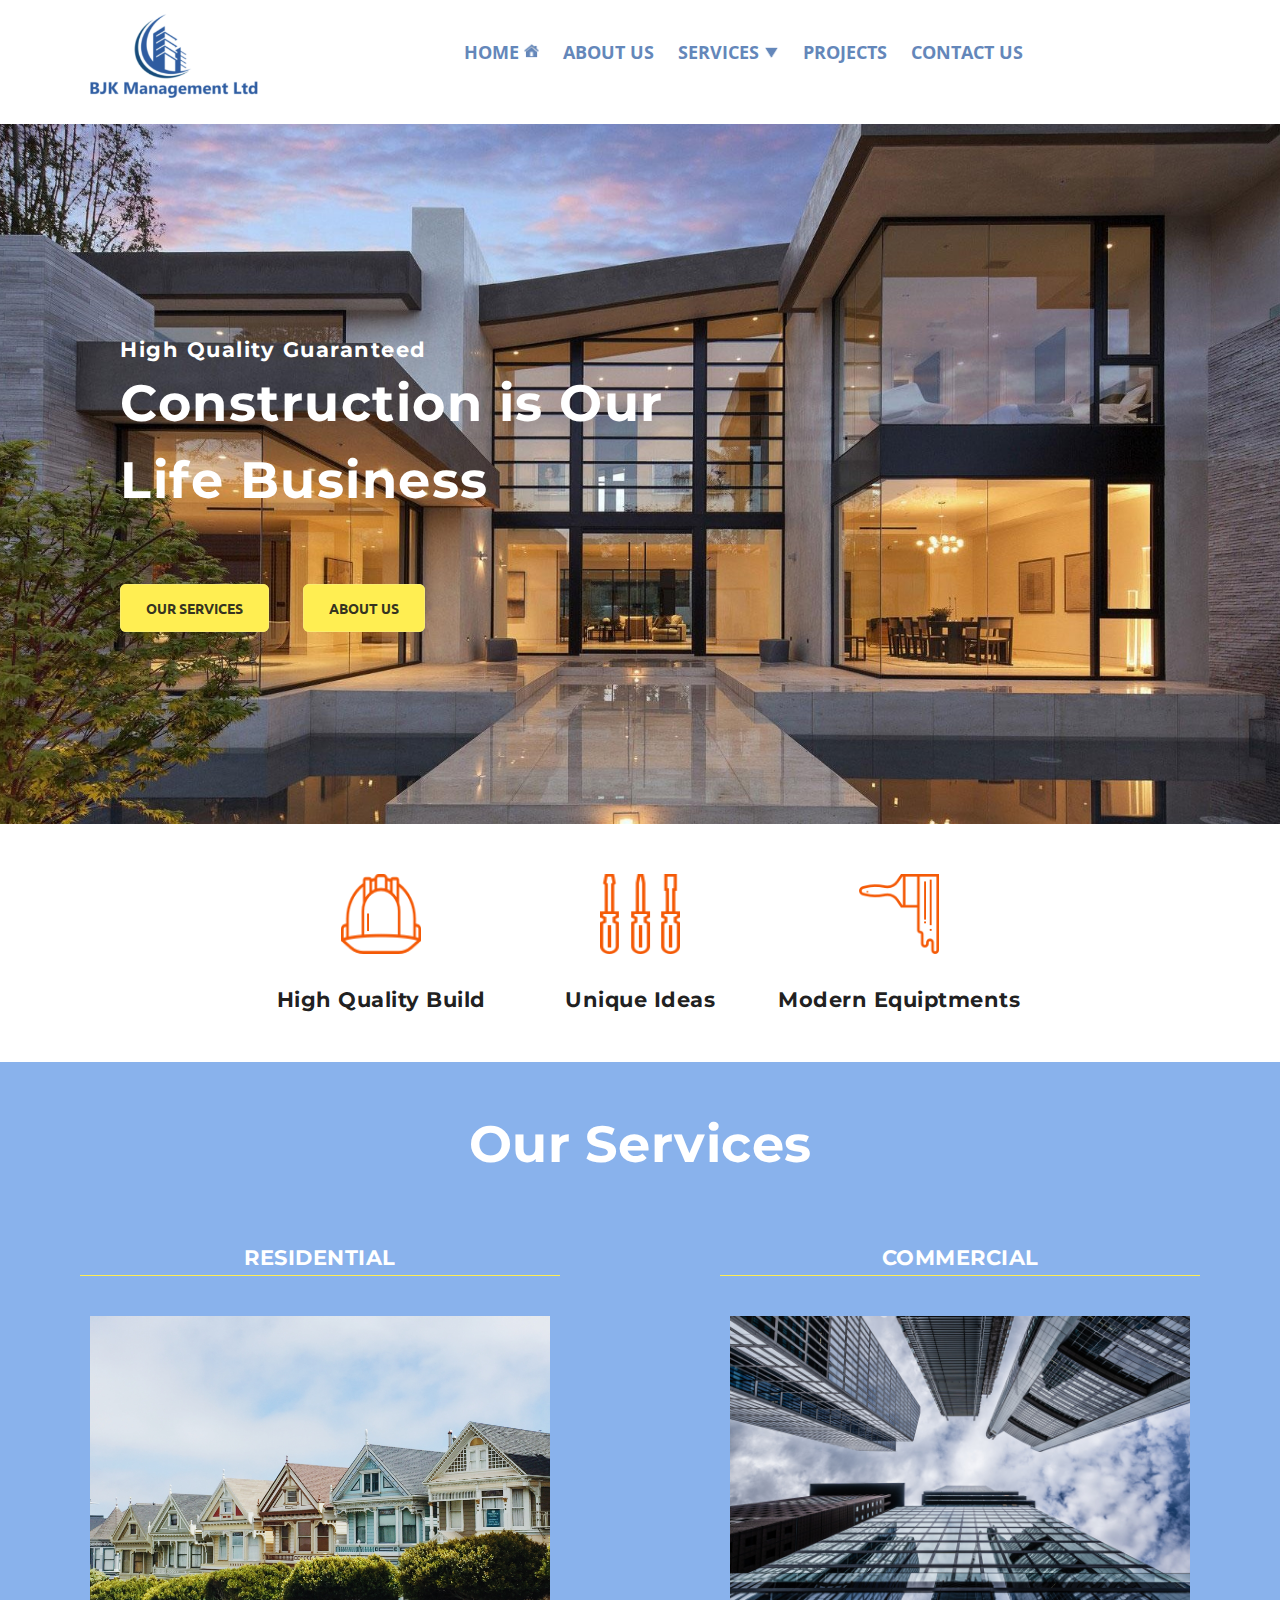
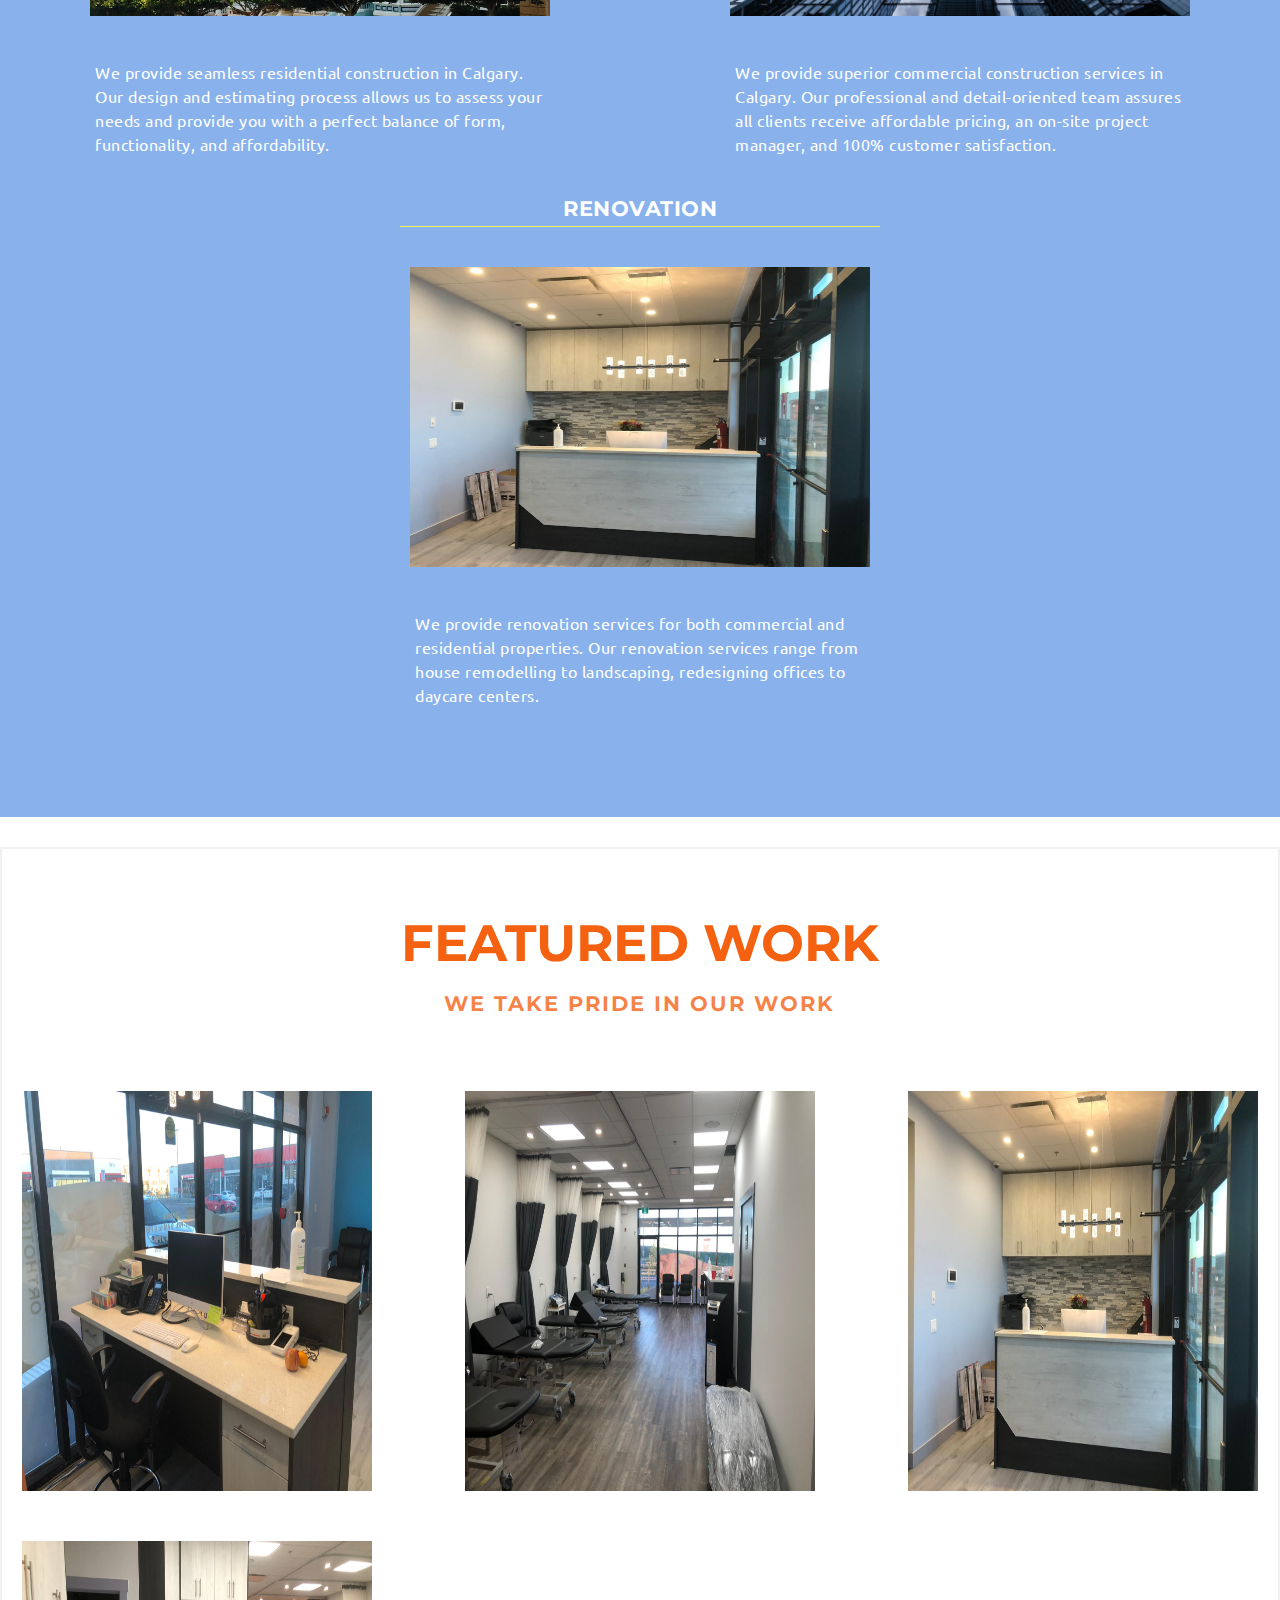
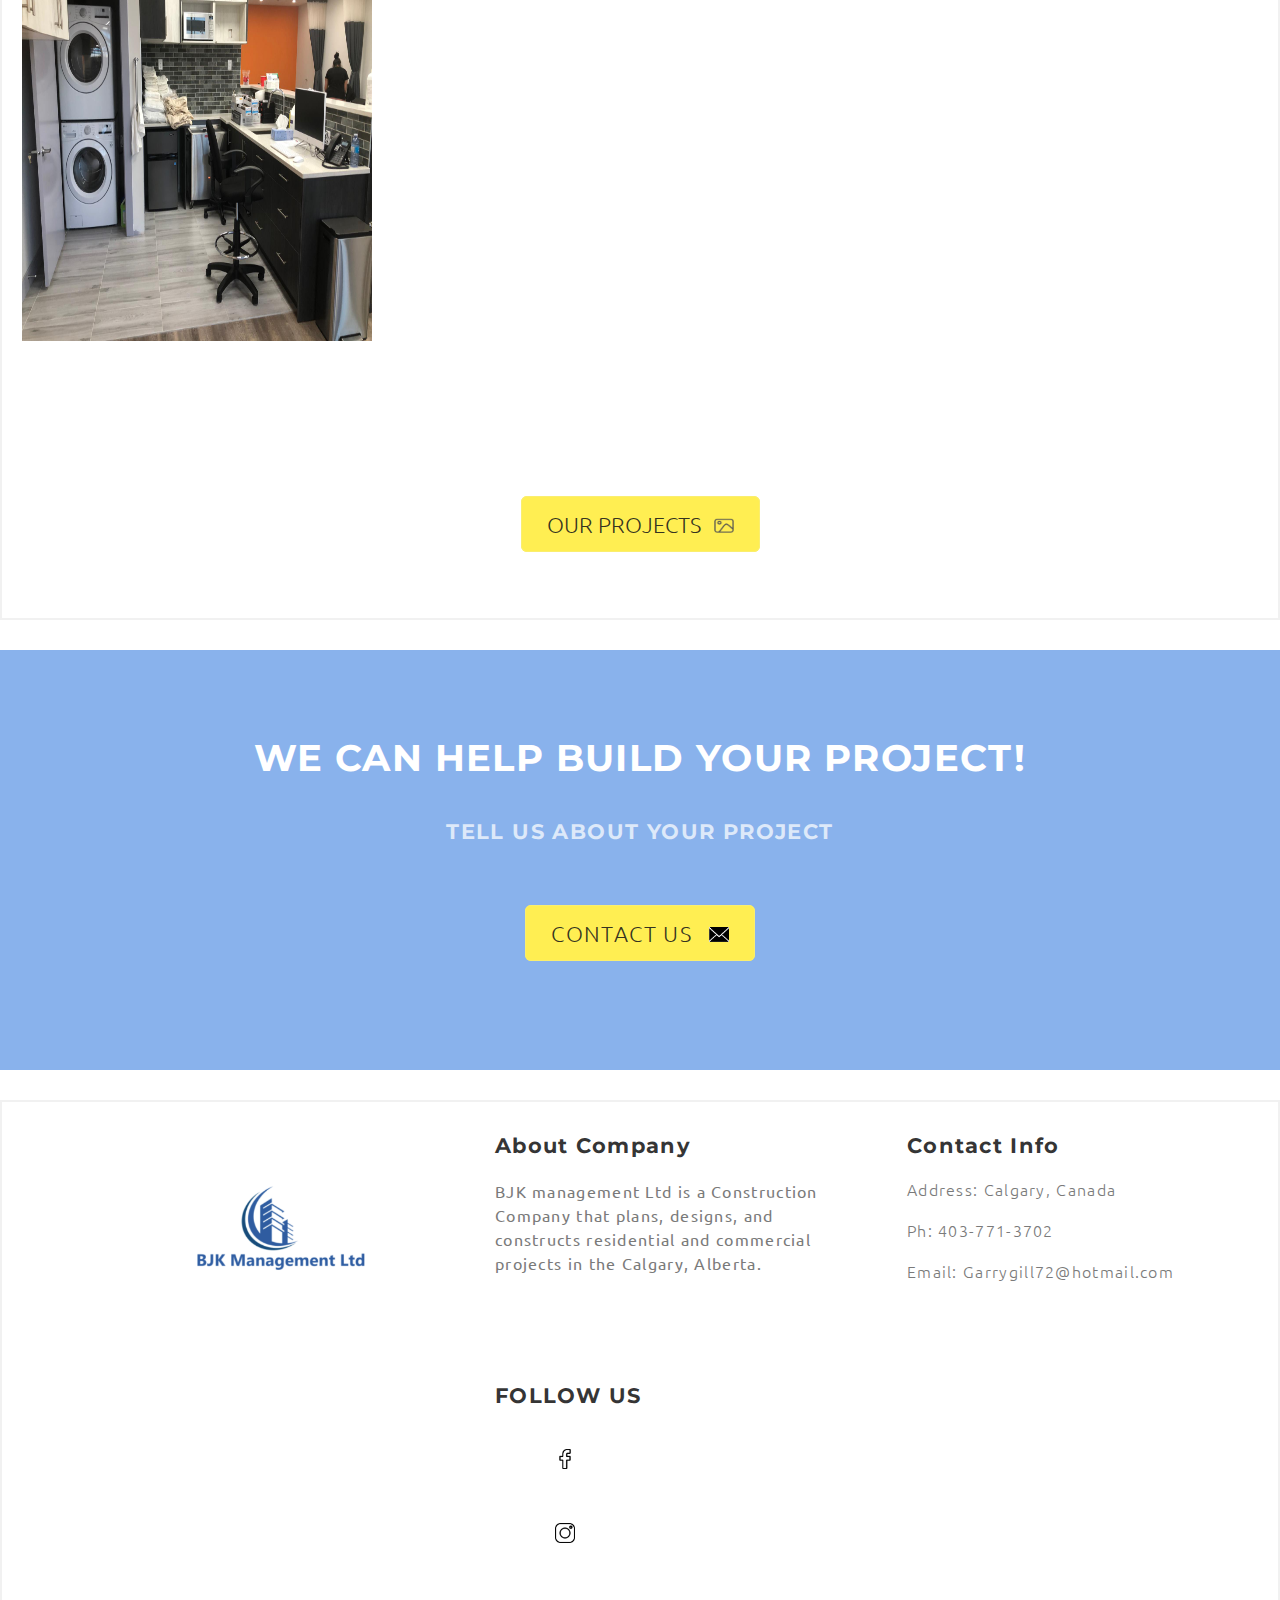
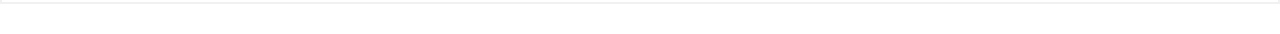
==== commit 80b035dd: "this is the final version" ====
--- a/index.html
+++ b/index.html
@@ -36,19 +36,20 @@
 
         <div class="logo"><a href="index.html"><img src="images/logo5.png" alt="logo"></a></div>
 
-        <div class="nav-toggle" onclick="myFunction();"><span class="bar"></span>
+        <div class="nav-toggle" id="mobile-menu" >
             <span class="bar"></span>
             <span class="bar"></span>
-        </div>
-
-        <nav id="nav">
+            <span class="bar"></span>
+        </div>
+
+        <nav class="nav">
             <ul>
 
                 <li><a href="index.html">HOME<img src="images/home-icon.png" alt="home icon" class="home-icon"></a></li>
                 <li><a href="about-us.html">ABOUT US</a></li>
                 <li class="drop-down"><a href="services.html">SERVICES<img src="images/drop-drown-arrow2.png"
-                            alt="drop down icon"></a>
-                    <ul>
+                            alt="drop down icon">  <i class="arrow down"></i> </a>
+                    <ul class="sub-menu">
                         <li><a href="residential.html">RESIDENTIAL</a></li>
                         <li><a href="commercial.html">COMMERCIAL</a></li>
                     </ul>
@@ -204,7 +205,7 @@
                 <h3>Contact Info</h3>
                 <ul>
                     <li>
-                        Address: 293 Downtown,<br>Calgary, Canada
+                        Address: Calgary, Canada
                     </li>
                     <li>Ph: 403-771-3702 </li>
                     <li>
@@ -234,12 +235,21 @@
 
     <script type="text/javascript">
 
-        function myFunction() {
-
-            var navbar = document.getElementById('nav')
-            navbar.classList.toggle('show');
-
-        }
+      
+
+        const menu = document.querySelector('#mobile-menu');
+        const menuLinks = document.querySelector('.nav');
+
+        menu.addEventListener('click', function() {
+            menu.classList.toggle('is-active');
+            menuLinks.classList.toggle('active');
+            })
+
+
+
+  
+
+
 
     </script>
 
--- a/css/index.css
+++ b/css/index.css
@@ -130,6 +130,21 @@
 
 
 
+
+.arrow {
+    border: solid white;
+    border-width: 0 3px 3px 0;
+    display: inline-block;
+    padding: 3px;
+    /* margin-left: 20px; */
+    display: none;
+  }
+  .down {
+    transform: rotate(45deg);
+    -webkit-transform: rotate(45deg);
+  }
+
+
 @media (max-width: 1310px){
     .logo{
         margin-left: 2%;
@@ -210,30 +225,50 @@
         display: inline-block;        
         position: absolute;
         right: 3%;        
-        padding: 40px 10px;            
-        
-    }
-
-
-    nav{
+        padding: 40px 10px;   
+        cursor: pointer;         
+        
+    }
+
+    .nav-toggle:hover{
+        cursor: pointer;
+    }
+
+    .nav{
         display: none;        
        
     }
-    nav.show{
+
+    .nav.active{
         display: block;
         width: 100%;
         background-color: #89b2ec;        
         text-align: center;
-    }
+        transition: all 0.5s ease-in;
+    }
+
+    #mobile-menu.is-active .bar:nth-child(2){
+     opacity: 0;
+    }
+
+    #mobile-menu.is-active .bar:nth-child(1){
+        transform: translateY(8px) rotate(45deg);
+       }
+   
+    #mobile-menu.is-active .bar:nth-child(3){
+        transform: translateY(-8px) rotate(-45deg);
+       }
+
+
     nav ul li{
-        display: block;
+        display: block;       
         
     }
     nav ul li a,nav ul li a:visited{
         color: #fff;
     }
     nav ul li:hover{
-        background-color:#89b2ec;;
+        background-color:#89b2ec;
         text-decoration: underline;
     }
     nav ul li a:hover{
@@ -242,13 +277,44 @@
 
 
    
-    .drop-down:hover ul{
-        display: none;
-    }
-
-    .drop-down:hover ul li{
-        display: none;
-    }
+    .drop-down .sub-menu{
+        position: relative;
+        
+        display: block;
+        color: #fff;
+    }
+
+    .sub-menu li {
+        display: block;
+        color: white;
+        background-color: #a9ccfc;
+       
+    }
+    .sub-menu li:hover {
+       
+        background-color: #a9ccfc;
+       
+    }
+    .sub-menu li a{
+        position: relative;
+        left: 30px;
+    }
+
+
+    .arrow {
+        border: solid #fff;
+        border-width: 0 3px 3px 0;
+        display: inline-block;
+        padding: 3px;
+        position: relative;
+        top: -3px;
+        left: 15px;
+      }
+
+    .down {
+        transform: rotate(45deg);
+        -webkit-transform: rotate(45deg);
+      }
 
 }
 
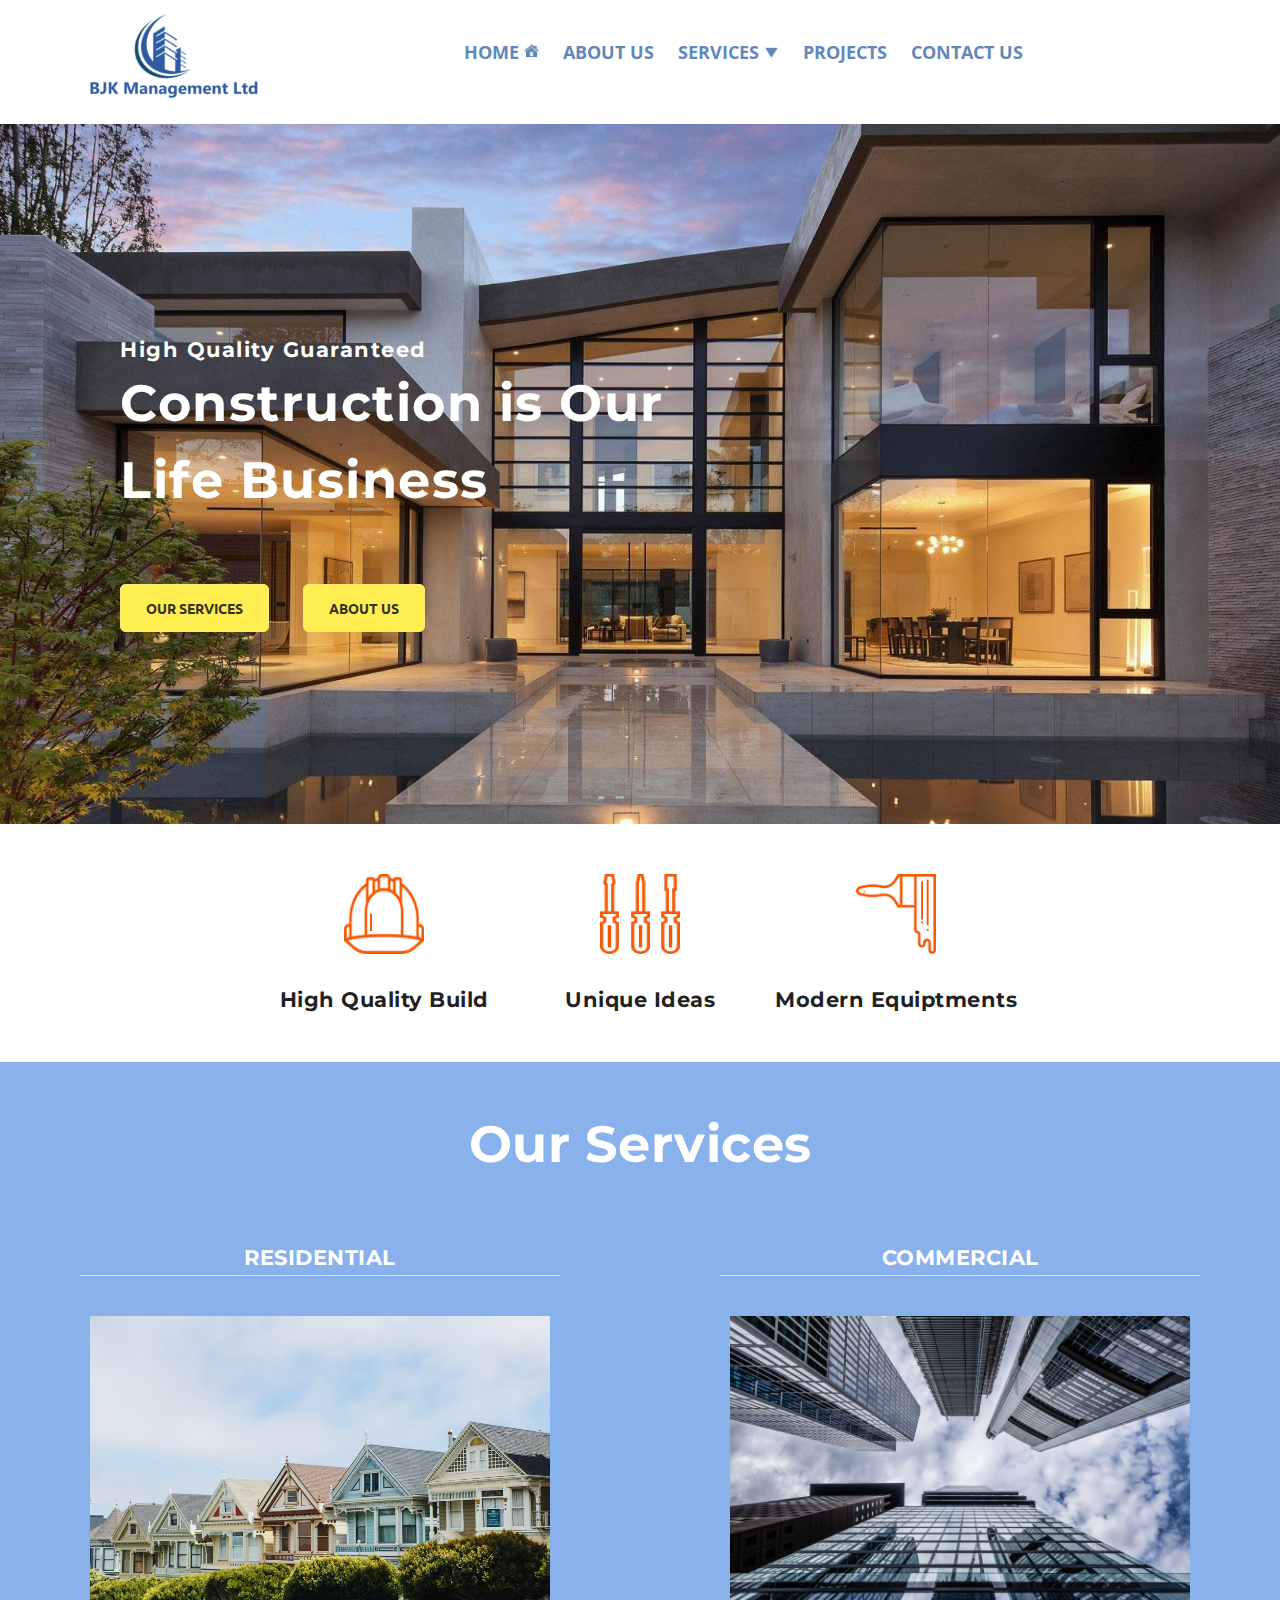
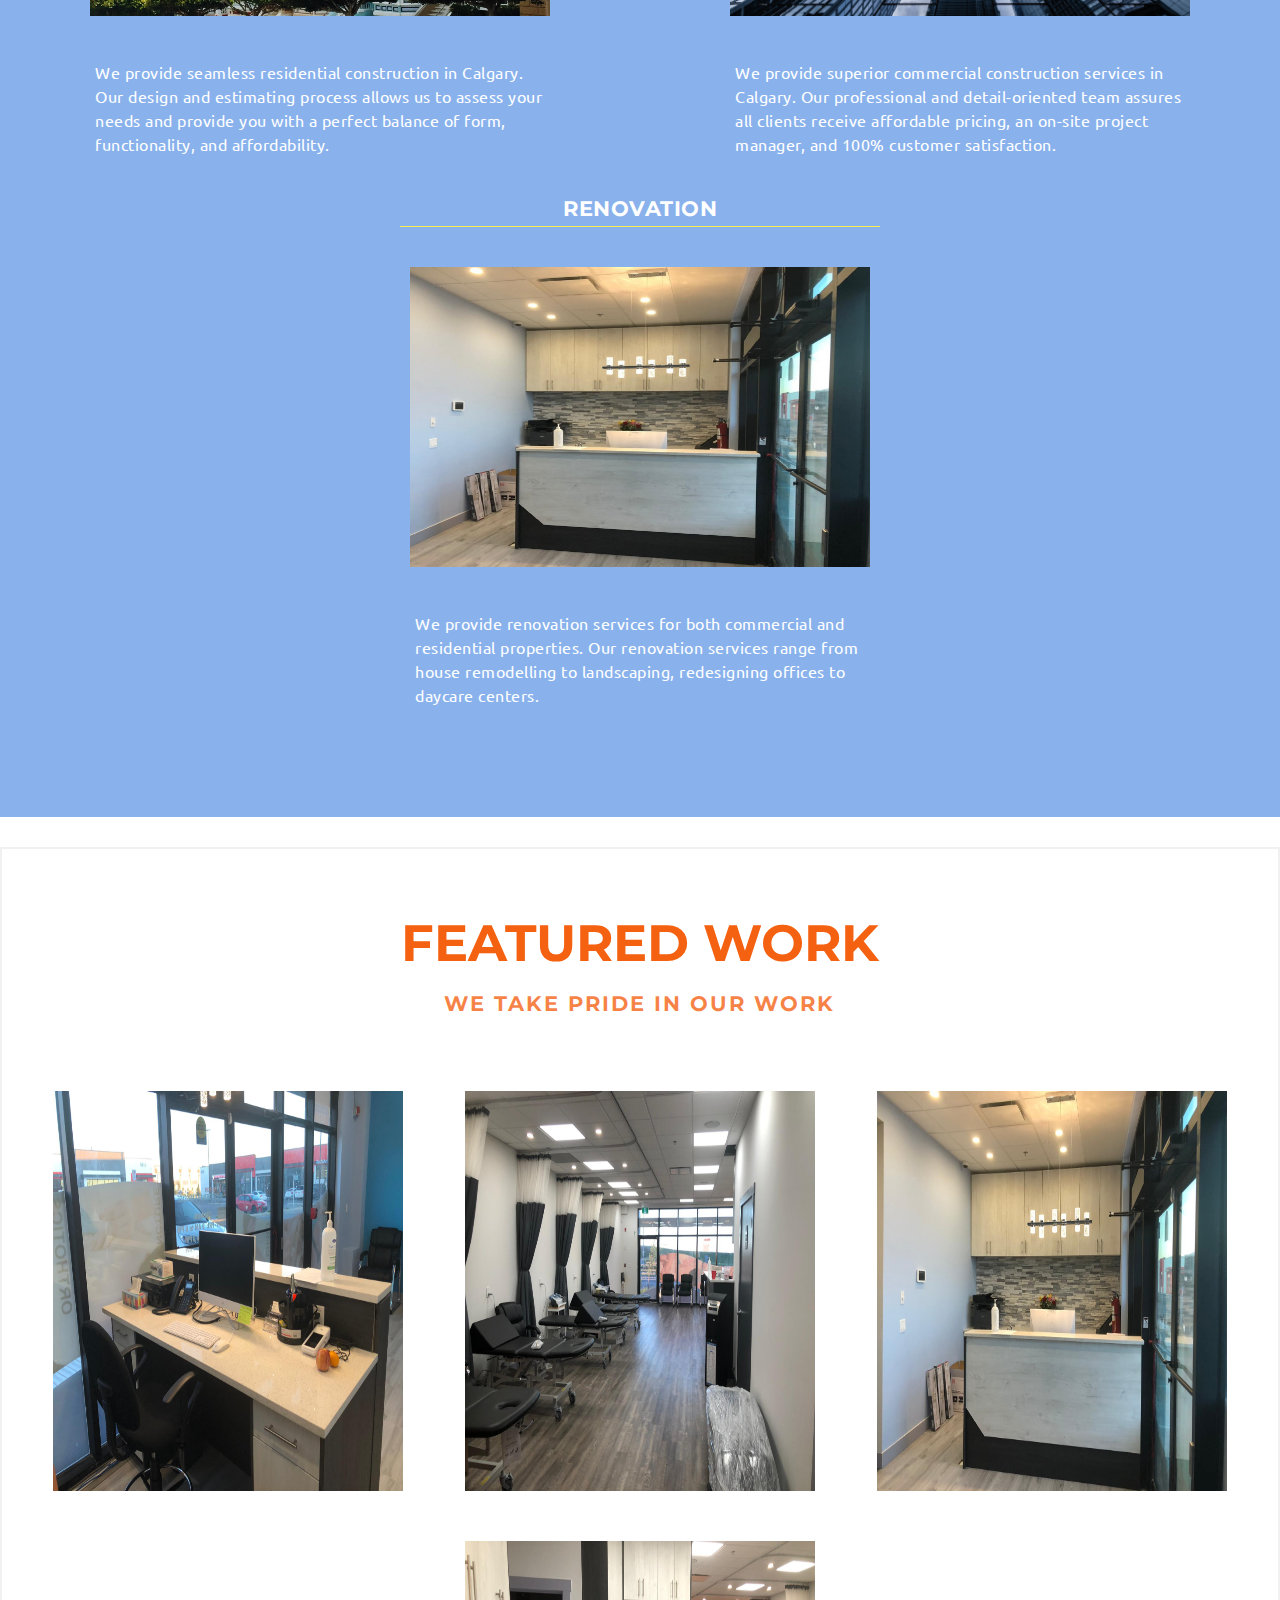
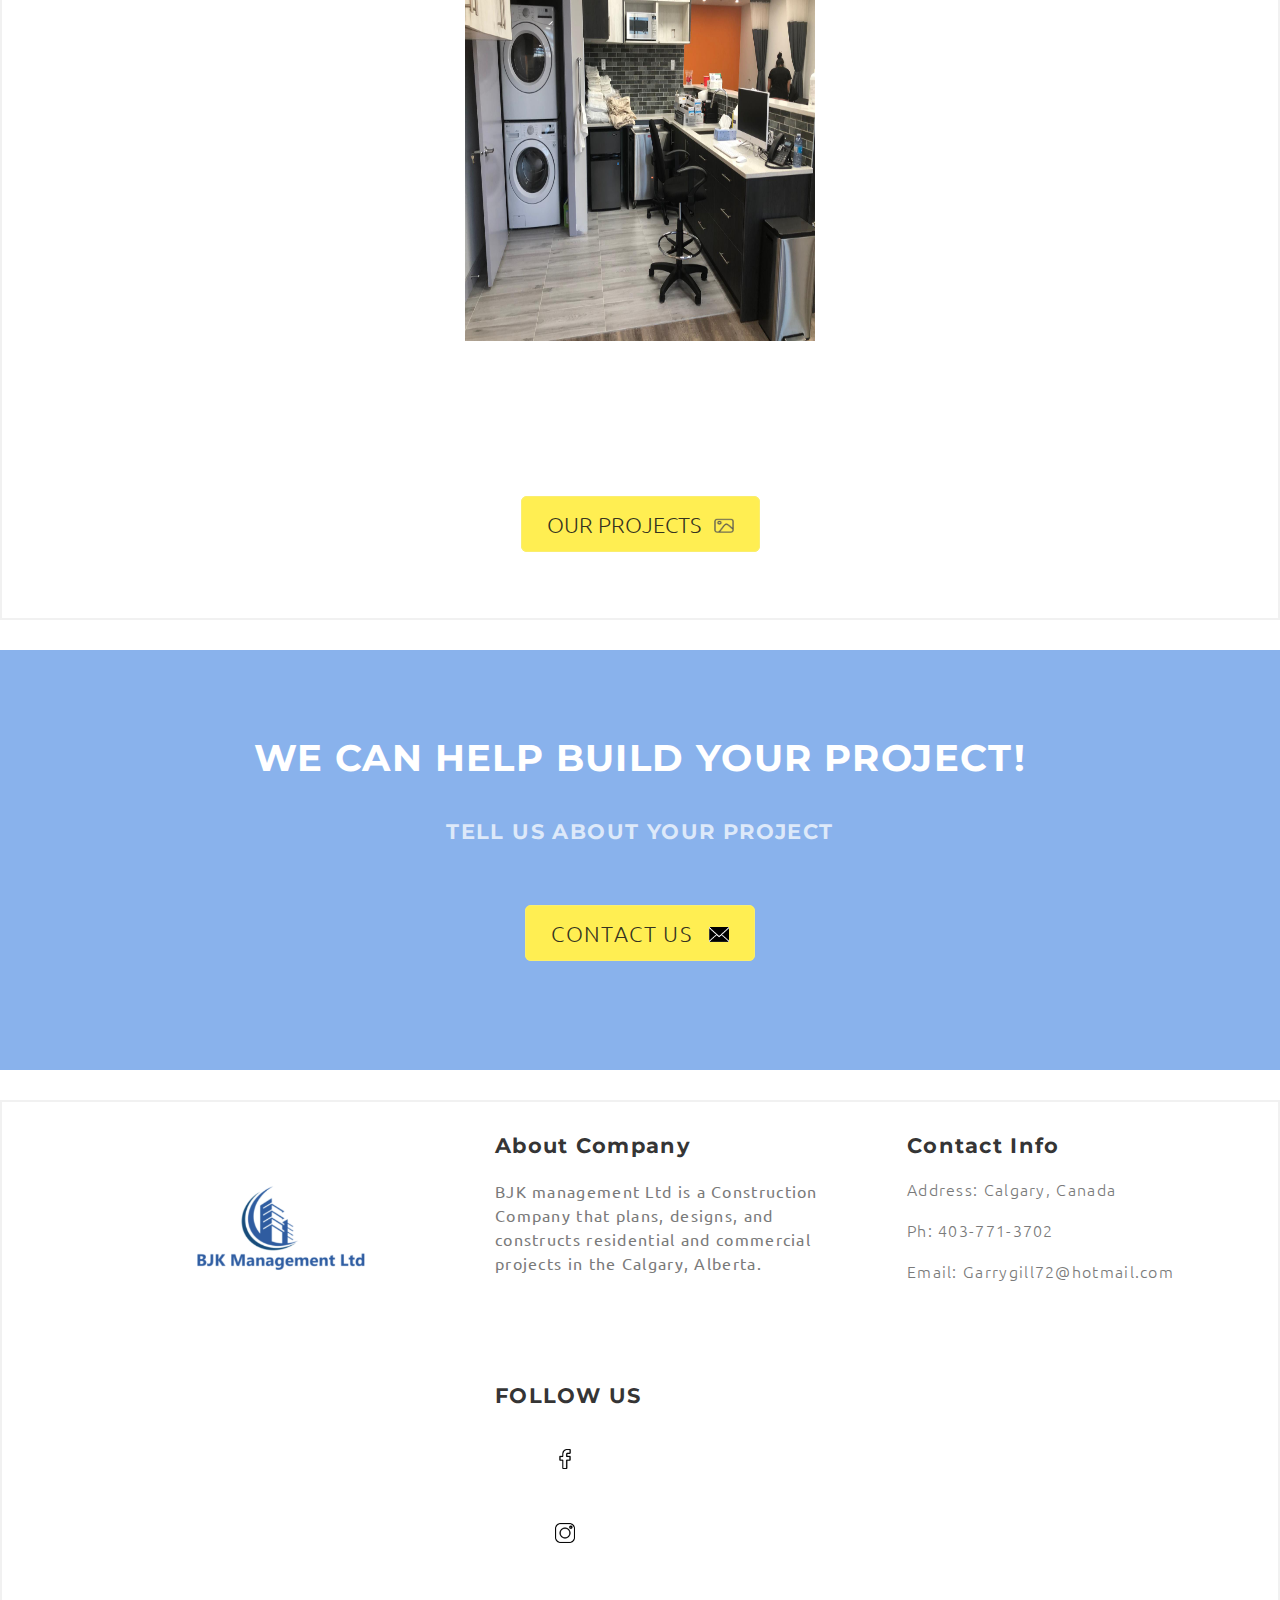
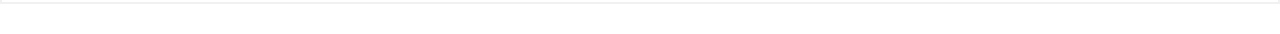
==== commit 108385b4: "v5" ====
--- a/index.html
+++ b/index.html
@@ -169,6 +169,9 @@
 
 
 
+    
+
+     <!-- it links to contact us page -->
 
 
     <section class="contact-us">
@@ -177,7 +180,7 @@
 
 
 
-        <!-- it links to contact us page -->
+       
 
         <div class="our-projects-btn" id="contact-us-btn">
 
--- a/css/index.css
+++ b/css/index.css
@@ -499,7 +499,7 @@
     background-color: #fff;
     display: flex;
     flex-wrap: wrap;
-    justify-content:space-between;
+    justify-content:space-around;
     width: 60%;
     margin: 50px auto;
     color: #0b0b0beb;
@@ -670,6 +670,7 @@
     display: flex;
     flex-wrap: wrap;
     justify-content: space-between;
+    justify-content: space-around;
     padding: 20px;
 }
 
@@ -707,6 +708,8 @@
 }
 
 
+
+
 @media (max-width: 830px){
 
 
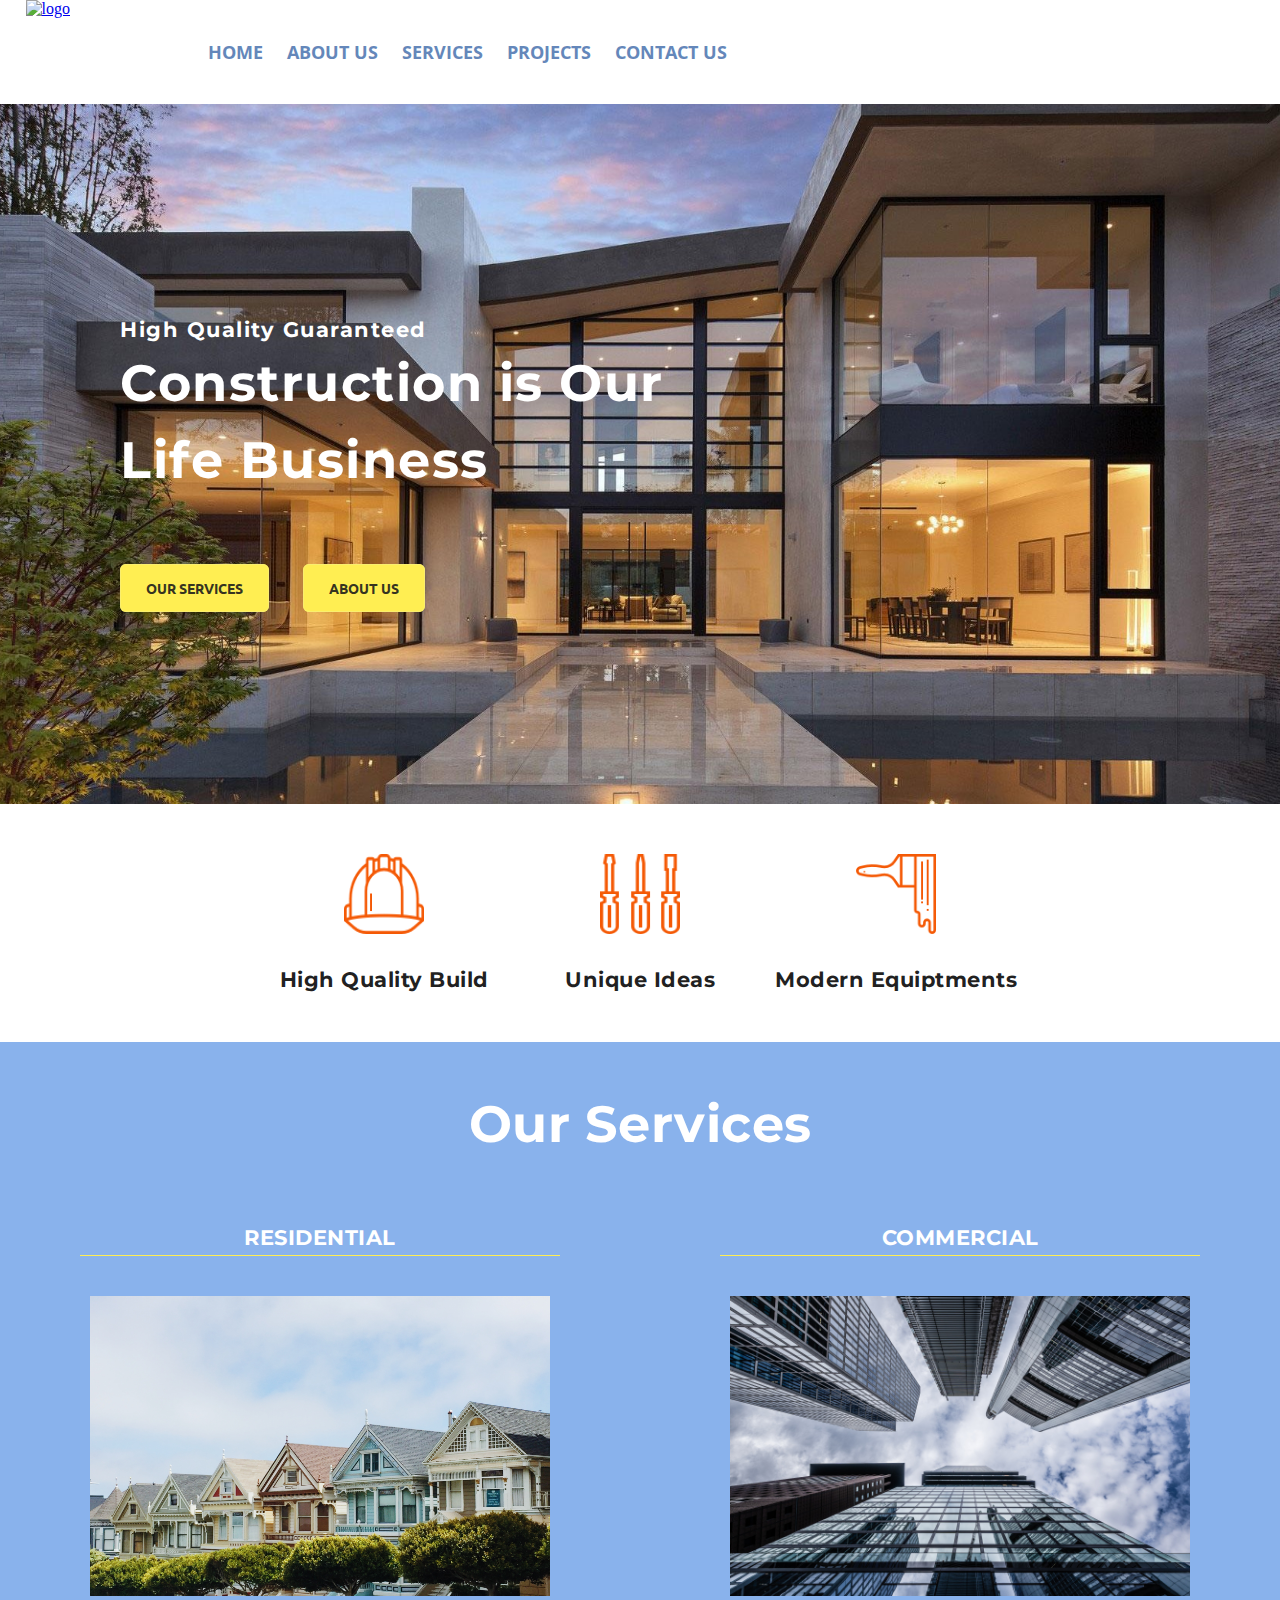
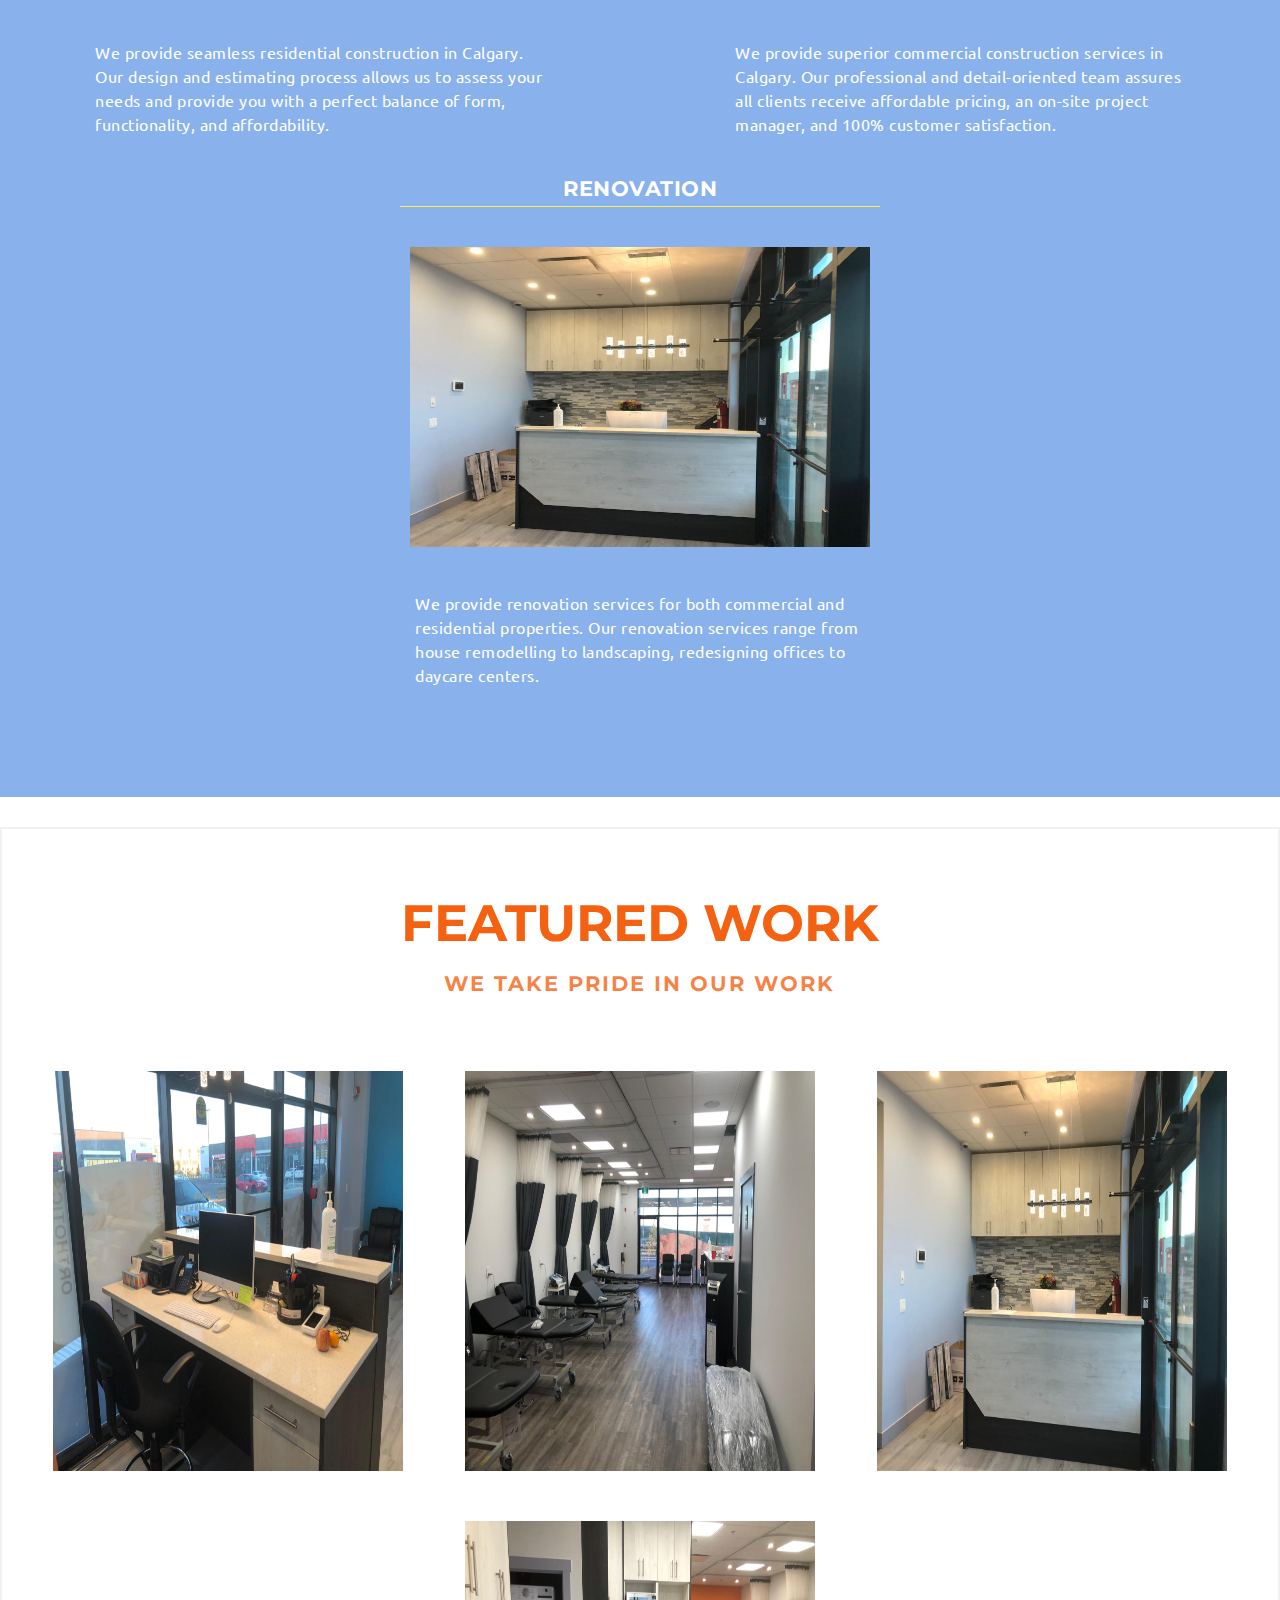
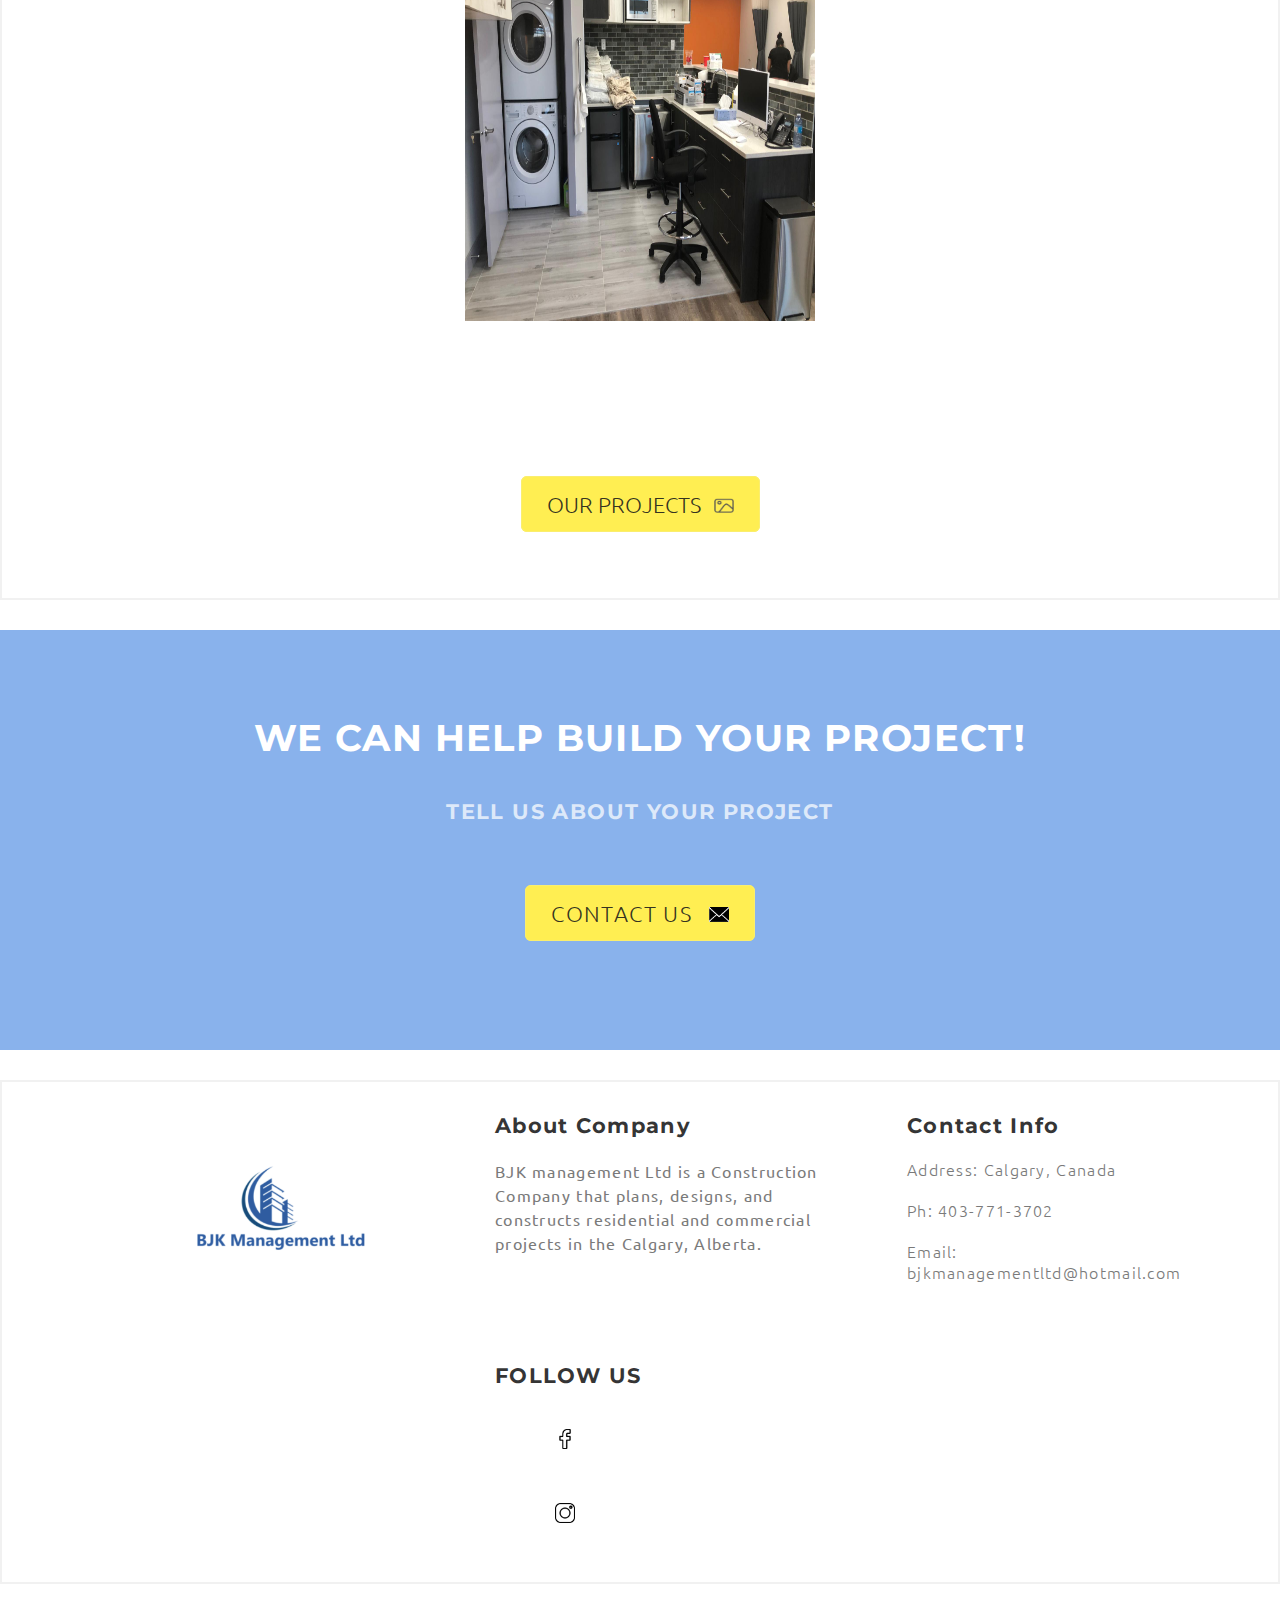
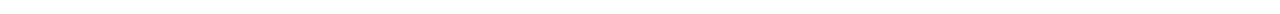
==== commit e70239ac: "Add files via upload" ====
--- a/index.html
+++ b/index.html
@@ -1,261 +1,250 @@
-<!DOCTYPE html>
-<html lang="en">
-
-<head>
-    <meta charset="UTF-8">
-    <meta http-equiv="X-UA-Compatible" content="IE=edge">
-    <meta name="viewport" content="width=device-width, initial-scale=1.0">
-    <title>BJK Management Ltd | Construction Company that provide exceptional services and solutions to your residential
-        and commercial needs.</title>
-    <meta name="description"
-        content="BJK management Ltd is a Construction Company that plans, designs, and
-    constructs residential and commercial projects in the Calgary, Alberta. We provide exceptional services and solutions to many of the city’s businesses, building managers, landlords,cultural centers, start-ups, retail and more">
-    <link rel="stylesheet" href="css/index.css">
-
-    <meta name="keywords"
-        content="construction, building contractors near me, homes, offices, buildings,construction companies near me, construction companies, residential, commercial, Calgary, Alberta, Landscaping, renovation, remodelling,home remodeling near me, rebuilding, salons, daycare, houses, Homes in Calgary">
-
-    <link rel="preconnect" href="https://fonts.googleapis.com">
-    <link rel="preconnect" href="https://fonts.gstatic.com" crossorigin>
-    <link href="https://fonts.googleapis.com/css2?family=Open+Sans:wght@600&display=swap" rel="stylesheet">
-    <link rel="preconnect" href="https://fonts.googleapis.com">
-    <link rel="preconnect" href="https://fonts.gstatic.com" crossorigin>
-    <link href="https://fonts.googleapis.com/css2?family=Montserrat&family=Ubuntu&display=swap" rel="stylesheet">
-
-    <link rel="shortcut icon" href="images/favicon.png" type="image/x-icon">
-
-
-</head>
-
-<body>
-
-
-    <!-- navigation bar -->
-
-    <header>
-
-        <div class="logo"><a href="index.html"><img src="images/logo5.png" alt="logo"></a></div>
-
-        <div class="nav-toggle" id="mobile-menu" >
-            <span class="bar"></span>
-            <span class="bar"></span>
-            <span class="bar"></span>
-        </div>
-
-        <nav class="nav">
-            <ul>
-
-                <li><a href="index.html">HOME<img src="images/home-icon.png" alt="home icon" class="home-icon"></a></li>
-                <li><a href="about-us.html">ABOUT US</a></li>
-                <li class="drop-down"><a href="services.html">SERVICES<img src="images/drop-drown-arrow2.png"
-                            alt="drop down icon">  <i class="arrow down"></i> </a>
-                    <ul class="sub-menu">
-                        <li><a href="residential.html">RESIDENTIAL</a></li>
-                        <li><a href="commercial.html">COMMERCIAL</a></li>
-                    </ul>
-
-                </li>
-                <li><a href="projects.html">PROJECTS</a></li>
-                <li><a href="contact-us.html">CONTACT US</a></li>
-            </ul>
-        </nav>
-    </header>
-
-
-
-
-    <section>
-        <div class="title">
-            <div class="slogan">
-                <h3>High Quality Guaranteed</h3>
-                <h1>Construction is Our <br> Life Business</h1>
-            </div>
-
-            <!-- it links to serivces page -->
-
-            <a href="services.html" class="button-services">OUR SERVICES</a>
-
-            <!-- it links to about us page -->
-
-            <a href="about-us.html" class="button-about-us">ABOUT US</a>
-        </div>
-    </section>
-
-
-
-    <section>
-        <div class="qualities">
-
-            <div id="helmet" class="items"><img src="images/helmet.png" alt="">
-                <h3>High Quality Build</h3>
-            </div>
-            <div id="screw-driver" class="items"><img src="images/screwdriver.png" alt="">
-                <h3>Unique Ideas</h3>
-            </div>
-            <div id="paint-brush" class="items"><img src="images/paint-brush.png" alt="">
-                <h3>Modern Equiptments</h3>
-            </div>
-
-        </div>
-
-
-    </section>
-
-
-
-    <!-- services -->
-
-
-
-    <section class="services">
-        <div class="services-heading">
-            <h1>Our Services</h1>
-        </div>
-        <div class="services-container">
-            <div class="services-items">
-                <h3>RESIDENTIAL</h3>
-                <img src="images/residential.jpg" alt="house">
-                <p>We provide seamless residential construction in Calgary. Our design and estimating process allows us
-                    to
-                    assess your needs and provide you with a perfect balance of form, functionality, and affordability.
-                </p>
-            </div>
-            <div class="services-items">
-                <h3>COMMERCIAL</h3>
-                <img src="images/commercial1.jpg" alt="office building">
-                <p>We provide superior commercial construction services in Calgary. Our professional
-                    and detail-oriented team assures all clients receive affordable pricing, an on-site project manager,
-                    and 100% customer satisfaction.</p>
-            </div>
-            <div class="services-items">
-                <h3>RENOVATION</h3>
-                <img src="images/renovation.jpeg" alt="home interior">
-                <p>We provide renovation services for both commercial and residential properties. Our renovation
-                    services range from house remodelling to landscaping, redesigning offices to daycare centers.
-                </p>
-            </div>
-        </div>
-    </section>
-
-
-
-    <!-- our projects -->
-
-    <section class="our-projects">
-        <div class="our-projects-heading">
-            <h1>FEATURED WORK</h1>
-            <h3>WE TAKE PRIDE IN OUR WORK</h3>
-        </div>
-        <div class="our-projects-img-container">
-
-            <img src="images/our-projects-img1.jpeg" alt="project img 1" class="our-projects-images">
-            <img src="images/our-projects-img2.jpeg" alt="project img 2" class="our-projects-images">
-            <img src="images/our-projects-img3.jpeg" alt="project img 3" class="our-projects-images">
-            <img src="images/our-projects-img4.jpeg" alt="project img 4" class="our-projects-images">
-
-
-        </div>
-
-        <!-- it links to projects page -->
-
-        <div class="our-projects-btn">
-
-            <a href="projects.html">OUR PROJECTS <img src="images/gallery-icon.png" alt="gallery icon"
-                    class="gallery-icon"></a>
-
-        </div>
-
-    </section>
-
-
-
-    
-
-     <!-- it links to contact us page -->
-
-
-    <section class="contact-us">
-        <h2>WE CAN HELP BUILD YOUR PROJECT!</h2>
-        <h3>TELL US ABOUT YOUR PROJECT</h3>
-
-
-
-       
-
-        <div class="our-projects-btn" id="contact-us-btn">
-
-            <a href="contact-us.html">CONTACT US <img src="images/message-icon.jpg" alt="message icon" height="15px"
-                    width="20px"></a>
-
-        </div>
-    </section>
-
-
-
-    <footer>
-
-        <div class="footer-container">
-
-            <div class="footer-container-item"><img src="images/logo5.png" alt="logo" class="footer-logo"></div>
-
-            <div class="footer-container-item">
-                <h3>About Company</h2>
-                    <p>BJK management Ltd is a Construction Company that plans, designs, and
-                        constructs residential and commercial projects in the Calgary, Alberta.</p>
-            </div>
-
-            <div class="footer-container-item">
-                <h3>Contact Info</h3>
-                <ul>
-                    <li>
-                        Address: Calgary, Canada
-                    </li>
-                    <li>Ph: 403-771-3702 </li>
-                    <li>
-                        Email: <a href="mailto:Garrygill72@hotmail.com" class="mail-id">Garrygill72@hotmail.com</a>
-                    </li>
-                </ul>
-            </div>
-
-            <div class="footer-container-item">
-
-                <h3>FOLLOW US</h3>
-                <li><a href="#"><img src="images/fb-icon.png" alt="" height="20px" width="20px"
-                            class="footer-icons"></a></li>
-                <li><a href="#"><img src="images/insta-icon.png" alt="" height="20px" width="20px"
-                            class="footer-icons"></a></li>
-
-            </div>
-
-
-
-
-        </div>
-    </footer>
-
-
-
-
-    <script type="text/javascript">
-
-      
-
-        const menu = document.querySelector('#mobile-menu');
-        const menuLinks = document.querySelector('.nav');
-
-        menu.addEventListener('click', function() {
-            menu.classList.toggle('is-active');
-            menuLinks.classList.toggle('active');
-            })
-
-
-
-  
-
-
-
-    </script>
-
-</body>
-
+<!DOCTYPE html>
+<html lang="en">
+
+<head>
+    <meta charset="UTF-8">
+    <meta http-equiv="X-UA-Compatible" content="IE=edge">
+    <meta name="viewport" content="width=device-width, initial-scale=1.0">
+    <title> Construction company in Calgary - BJK Management Ltd.</title>
+    <meta name="description"
+        content="BJK management Ltd is a Construction Company that plans, designs, and
+    constructs residential and commercial projects in the Calgary, Alberta. We provide exceptional services and solutions to many of the city’s businesses, building managers, landlords, cultural centers, start-ups, retail and more">
+
+    <link rel="stylesheet" href="css/index.css">
+    <link rel="stylesheet" href="css/navbarAndFooter.css">
+
+    <meta name="keywords"
+        content="BJK, bjk , BJK MAMMAGEMENT, bjk management, Bjk Management, construction, contractors near me, homes, offices, buildings,construction companies near me, Calgary homes, building companies in calgary, construction companies, residential, commercial, Calgary, Alberta, Landscaping, office construction, office remodelling, office renovation, commercial contractor,  renovation, remodelling,home remodeling near me, rebuilding, salons, daycare, houses, Homes in Calgary">
+
+    <link rel="preconnect" href="https://fonts.googleapis.com">
+    <link rel="preconnect" href="https://fonts.gstatic.com" crossorigin>
+    <link href="https://fonts.googleapis.com/css2?family=Open+Sans:wght@600&display=swap" rel="stylesheet">
+    <link rel="preconnect" href="https://fonts.googleapis.com">
+    <link rel="preconnect" href="https://fonts.gstatic.com" crossorigin>
+    <link href="https://fonts.googleapis.com/css2?family=Montserrat&family=Ubuntu&display=swap" rel="stylesheet">
+
+    <link rel="shortcut icon" href="images/favicon.png" type="image/x-icon">
+
+
+</head>
+
+<body>
+
+
+    <!-- navigation bar -->
+
+    <header>
+
+        <div class="logo"><a href="index.html"><img src="images/logo.jpeg" alt="logo"></a></div>
+
+        <div class="nav-toggle" id="mobile-menu">
+            <span class="bar"></span>
+            <span class="bar"></span>
+            <span class="bar"></span>
+        </div>
+
+        <nav class="nav">
+            <ul>
+
+                <li><a href="index.html">HOME</a></li>
+                <li><a href="about-us.html">ABOUT US</a></li>
+                <li class="drop-down"><a href="services.html">SERVICES</a><i class="arrow down" id="dropdown-arrow"></i>
+                    <ul class="sub-menu" id="sub-menu">
+                        <li><a href="residential.html">RESIDENTIAL</a></li>
+                        <li><a href="commercial.html">COMMERCIAL</a></li>
+                    </ul>
+
+                </li>
+                <li><a href="projects.html">PROJECTS</a></li>
+                <li><a href="contact-us.html">CONTACT US</a></li>
+            </ul>
+        </nav>
+    </header>
+
+
+
+    <!-- title -->
+
+
+    <section>
+        <div class="title">
+            <div class="slogan">
+                <h3>High Quality Guaranteed</h3>
+                <h1>Construction is Our <br> Life Business</h1>
+            </div>
+
+            <!-- it links to serivces page -->
+
+            <a href="services.html" class="button-services">OUR SERVICES</a>
+
+            <!-- it links to about us page -->
+
+            <a href="about-us.html" class="button-about-us">ABOUT US</a>
+        </div>
+    </section>
+
+
+
+    <!-- qualities section  -->
+
+    <section>
+        <div class="qualities">
+
+            <div id="helmet" class="items"><img src="images/helmet.png" alt="">
+                <h3>High Quality Build</h3>
+            </div>
+            <div id="screw-driver" class="items"><img src="images/screwdriver.png" alt="">
+                <h3>Unique Ideas</h3>
+            </div>
+            <div id="paint-brush" class="items"><img src="images/paint-brush.png" alt="">
+                <h3>Modern Equiptments</h3>
+            </div>
+
+        </div>
+
+
+    </section>
+
+
+
+    <!-- services -->
+
+
+
+    <section class="services">
+        <div class="services-heading">
+            <h1>Our Services</h1>
+        </div>
+        <div class="services-container">
+            <div class="services-items">
+                <h3>RESIDENTIAL</h3>
+                <img src="images/residential.jpg" alt="house">
+                <p>We provide seamless residential construction in Calgary. Our design and estimating process allows us
+                    to
+                    assess your needs and provide you with a perfect balance of form, functionality, and affordability.
+                </p>
+            </div>
+            <div class="services-items">
+                <h3>COMMERCIAL</h3>
+                <img src="images/commercial1.jpg" alt="office building">
+                <p>We provide superior commercial construction services in Calgary. Our professional
+                    and detail-oriented team assures all clients receive affordable pricing, an on-site project manager,
+                    and 100% customer satisfaction.</p>
+            </div>
+            <div class="services-items">
+                <h3>RENOVATION</h3>
+                <img src="images/renovation.jpeg" alt="home interior">
+                <p>We provide renovation services for both commercial and residential properties. Our renovation
+                    services range from house remodelling to landscaping, redesigning offices to daycare centers.
+                </p>
+            </div>
+        </div>
+    </section>
+
+
+
+    <!-- our projects -->
+
+    <section class="our-projects">
+        <div class="our-projects-heading">
+            <h1>FEATURED WORK</h1>
+            <h3>WE TAKE PRIDE IN OUR WORK</h3>
+        </div>
+        <div class="our-projects-img-container">
+
+            <img src="images/our-projects-img1.jpeg" alt="project img 1" class="our-projects-images">
+            <img src="images/our-projects-img2.jpeg" alt="project img 2" class="our-projects-images">
+            <img src="images/our-projects-img3.jpeg" alt="project img 3" class="our-projects-images">
+            <img src="images/our-projects-img4.jpeg" alt="project img 4" class="our-projects-images">
+
+
+        </div>
+
+        <!-- it links to projects page -->
+
+        <div class="our-projects-btn">
+
+            <a href="projects.html">OUR PROJECTS <img src="images/gallery-icon.png" alt="gallery icon"
+                    class="gallery-icon"></a>
+
+        </div>
+
+    </section>
+
+
+
+
+
+    <!-- it links to contact us page -->
+
+
+    <section class="contact-us">
+        <h2>WE CAN HELP BUILD YOUR PROJECT!</h2>
+        <h3>TELL US ABOUT YOUR PROJECT</h3>
+
+
+
+
+
+        <div class="our-projects-btn" id="contact-us-btn">
+
+            <a href="contact-us.html">CONTACT US <img src="images/message-icon.jpg" alt="message icon" height="15px"
+                    width="20px"></a>
+
+        </div>
+    </section>
+
+
+
+    <!-- footer  -->
+
+    <footer>
+
+        <div class="footer-container">
+
+            <div class="footer-container-item"><img src="images/logo5.png" alt="logo" class="footer-logo"></div>
+
+            <div class="footer-container-item">
+                <h3>About Company</h2>
+                    <p>BJK management Ltd is a Construction Company that plans, designs, and
+                        constructs residential and commercial projects in the Calgary, Alberta.</p>
+            </div>
+
+            <div class="footer-container-item">
+                <h3>Contact Info</h3>
+                <ul>
+                    <li>
+                        Address: Calgary, Canada
+                    </li>
+                    <li>Ph: 403-771-3702 </li>
+                    <li>
+                        Email: bjkmanagementltd@hotmail.com
+                    </li>
+                </ul>
+            </div>
+
+            <div class="footer-container-item">
+
+                <h3>FOLLOW US</h3>
+                <li><a href="#"><img src="images/fb-icon.png" alt="" height="20px" width="20px"
+                            class="footer-icons"></a></li>
+                <li><a href="#"><img src="images/insta-icon.png" alt="" height="20px" width="20px"
+                            class="footer-icons"></a></li>
+
+            </div>
+
+
+
+
+        </div>
+    </footer>
+
+
+
+    <script src="js/nav.js"></script>
+
+    
+
+</body>
+
 </html>--- a/css/index.css
+++ b/css/index.css
@@ -3,24 +3,29 @@
     padding: 0px;
     margin: 0px;
 }
+
 body{
     margin: 0;
     padding: 0;
     
 }
+
 h1{
     font-size: 3.2rem;
     font-family: 'Montserrat', sans-serif;
     font-weight: bolder;
 }
+
 h2{
     font-size: 2rem;
     font-family: 'Montserrat', sans-serif;
 }
+
 h3{
     font-size: 1.3rem;
     font-family: 'Montserrat', sans-serif;
 }
+
 p{
     font-family:'Ubuntu', sans-serif ;
     line-height: 1.5;
@@ -29,6 +34,8 @@
 
 
 /* navigation bar */
+
+
 
 header{
     display: flex;
@@ -40,10 +47,12 @@
     margin-right: 15%;
     margin-left: 7%;
 }
+
 .logo img{
     height: 120px;
     width: 300px;
 }
+
 nav{
     display: flex;
     
@@ -56,9 +65,7 @@
 }
 
 nav ul li{
-    display: inline-block;
-    
-    
+    display: inline-block;       
     
 }
 
@@ -67,7 +74,7 @@
 }
 
 nav ul li a,nav ul li a:visited{
-    /* font-weight: 700; */
+    
     color: #6487ba;
     font-size: 1.2rem;
     text-decoration: none;
@@ -107,9 +114,13 @@
 
 .drop-down ul{
     display: none;
+}
+
+.sub-menu{
+    display: none;
     position: absolute;
     background-color: #fff;
-    /* top: 28px; */
+    
 }
 
 .drop-down:hover ul{
@@ -125,43 +136,45 @@
 
 .drop-down ul li a{
     font-size: 1rem;
-    padding:25px 17px ;
+    padding:25px 17px;
 }
 
 
 
 
 .arrow {
-    border: solid white;
-    border-width: 0 3px 3px 0;
-    display: inline-block;
-    padding: 3px;
-    /* margin-left: 20px; */
+    border: solid #fff;
+    border-width: 0 4px 4px 0;    
+    padding: 4px;        
     display: none;
   }
+
   .down {
     transform: rotate(45deg);
     -webkit-transform: rotate(45deg);
   }
 
 
+
 @media (max-width: 1310px){
+
     .logo{
         margin-left: 2%;
         margin-right: 10%;
     }
+
     nav ul li a,nav ul li a:visited{
         font-weight: 700;
         color: #6487ba;
         font-size: 1.1rem;
         
-        padding: 40px 10px;
-        
+        padding: 40px 10px;        
     }
 }
 
 
 @media (max-width: 1024px){
+
     .logo{
         margin-left: 0px;
         margin-right: 5%;
@@ -185,22 +198,29 @@
         padding: 40px 10px;
         
     }
+
     .drop-down ul li a{
         font-size: 0.9rem;
         padding:25px 12px ;
     }
+
 }
 
 
 @media (max-width:850px){
+
     .logo{    
         margin-left: 0px;    
-        /* margin-right: 0%; */
-    }
+        
+    }
+
     .logo img{
+
         width: 200px;
     }
+
     nav ul li a,nav ul li a:visited{
+
         font-weight: 700;
         
         font-size: 1rem;
@@ -222,6 +242,7 @@
     .drop-down img{display: none;}
 
     .nav-toggle{
+
         display: inline-block;        
         position: absolute;
         right: 3%;        
@@ -261,11 +282,13 @@
 
 
     nav ul li{
-        display: block;       
+        display: block;   
+               
         
     }
     nav ul li a,nav ul li a:visited{
         color: #fff;
+        
     }
     nav ul li:hover{
         background-color:#89b2ec;
@@ -276,11 +299,14 @@
     }
 
 
+    .drop-down:hover ul{
+        display: none;
+    }
    
     .drop-down .sub-menu{
         position: relative;
         
-        display: block;
+        display: none;
         color: #fff;
     }
 
@@ -290,11 +316,13 @@
         background-color: #a9ccfc;
        
     }
+
     .sub-menu li:hover {
        
         background-color: #a9ccfc;
        
     }
+
     .sub-menu li a{
         position: relative;
         left: 30px;
@@ -302,13 +330,10 @@
 
 
     .arrow {
-        border: solid #fff;
-        border-width: 0 3px 3px 0;
         display: inline-block;
-        padding: 3px;
         position: relative;
-        top: -3px;
-        left: 15px;
+        top: -2px;
+        left: 30px;
       }
 
     .down {
@@ -322,6 +347,7 @@
 
 
 @media (max-width: 440px){
+
     .logo{
         margin-left: 0px;
         margin-right: 2%;
@@ -350,12 +376,11 @@
 
 
 .title{
-    /* margin-left: 0.3%; */
-    /* width: 100%; */
+    
     height: 700px;
     background-image: url('../images/home1.jpg');  
     background-size: 99.7%;
-    /* background-repeat: no-repeat; */
+    
 
     /* for making background-image responsive  */
 
@@ -379,9 +404,7 @@
     line-height: 1.5;
     letter-spacing: 1.5px;
 }
-/* .slogan h3{
-
-} */
+
 
 
 .title a:link, a:visited{   
@@ -395,7 +418,7 @@
     font-size: 0.9rem;
     background-color: #ffee52;
     border: 1px solid #faee6f; 
-     /* rgba(255, 236, 35, 1) */
+    
 
 }
  
@@ -406,6 +429,7 @@
     top:290px;
     left: 120px;
 }
+
 .button-about-us{
     position: relative;
     top:290px;
@@ -422,6 +446,7 @@
 }
 
 @media(max-width: 768px){
+
     .title{
         height: 710px;              
         
@@ -473,6 +498,7 @@
 }
 
 @media(max-width: 380px){
+
     .slogan h1{
         font-size: 2.75rem;
     }
@@ -487,6 +513,8 @@
         font-size: 1.3rem;
     }
 }
+
+
 
 
   /* qualities-section */
@@ -517,12 +545,13 @@
 }
 
 .items{
-    /* padding: 0 30px; */
+    
     text-align: center;
     width: 250px;
 }
 
 @media (max-width: 1260px){
+
     .items{
         margin-bottom: 50px;
     }
@@ -530,12 +559,14 @@
 
 
 @media (max-width: 1024px){
+
     .items{
         margin-bottom: 50px;
     }
 }
 
 @media (max-width: 830px){
+
     .items{
         display: block;
         margin: 50px auto;
@@ -547,7 +578,7 @@
 
 
 .services{
-    /* height: 800px; */
+    
     width: 100%;
     background-color: #89b2ec;
     color:#fff;
@@ -563,6 +594,7 @@
     flex-direction: row;
     border-width: 5%;
 }
+
 .services h1{
     width: 100%;
     text-align: center;
@@ -594,7 +626,9 @@
 
 }
 
+
 @media(max-width: 505px){
+
     .services-items img{
         margin: 30px auto;
         display: block;
@@ -608,22 +642,19 @@
 
 
 @media(max-width: 430px){
-    .services-items{
-            
-        /* height: 500px; */
+    .services-items{            
+        
         width: 100%;    
         
     }
+
     .services-items img{
         margin: 30px auto;
         display: block;
         width: 90%;
     }
 
-    /* .services-items h3{
-        margin-top: 40px;
-        margin-bottom: 40px;
-    } */
+  
     .services-items p{
         text-align: left;
         /* margin-left: 15px; */
@@ -642,7 +673,7 @@
 
 .our-projects{
     margin: 30px 0px;
-    /* height: 800px; */
+    
     width: 100%;
     background-color: #fff;
     border: 2px solid #f1f1f1;
@@ -658,15 +689,14 @@
     text-align: center;    
 }
 .our-projects-heading h3{
-    /* margin: 0px auto; */
+    
     letter-spacing: 2px;
     color: #f46111c7;
 }
 
 .our-projects-img-container{
     margin: 50px 0px 100px 0px;   
-    /* height: 470px; */
-    /* width: 80%; */
+    
     display: flex;
     flex-wrap: wrap;
     justify-content: space-between;
@@ -683,7 +713,7 @@
 
 .our-projects-btn{
     margin-top: 20px;
-    /* position: relative; */
+    
     text-align: center;
 }
 
@@ -755,8 +785,7 @@
 
 
 .contact-us{
-    /* margin: 30px 0px; */
-    /* height: 400px; */
+    
     width: 100%;
     padding-bottom: 50px;
     background-color:  #89b2ec;
@@ -794,7 +823,7 @@
 
 
 footer{
-    /* height: 300px; */
+    
     width: 100%;
     color: black;
     background-color: #fff;
@@ -803,7 +832,7 @@
 .footer-container{
     margin: 30px 0px;
     border:2px solid #f1f1f1; 
-    /* height: 270px; */
+    
     display: flex;
     flex-wrap: wrap;
     justify-content: space-around;
